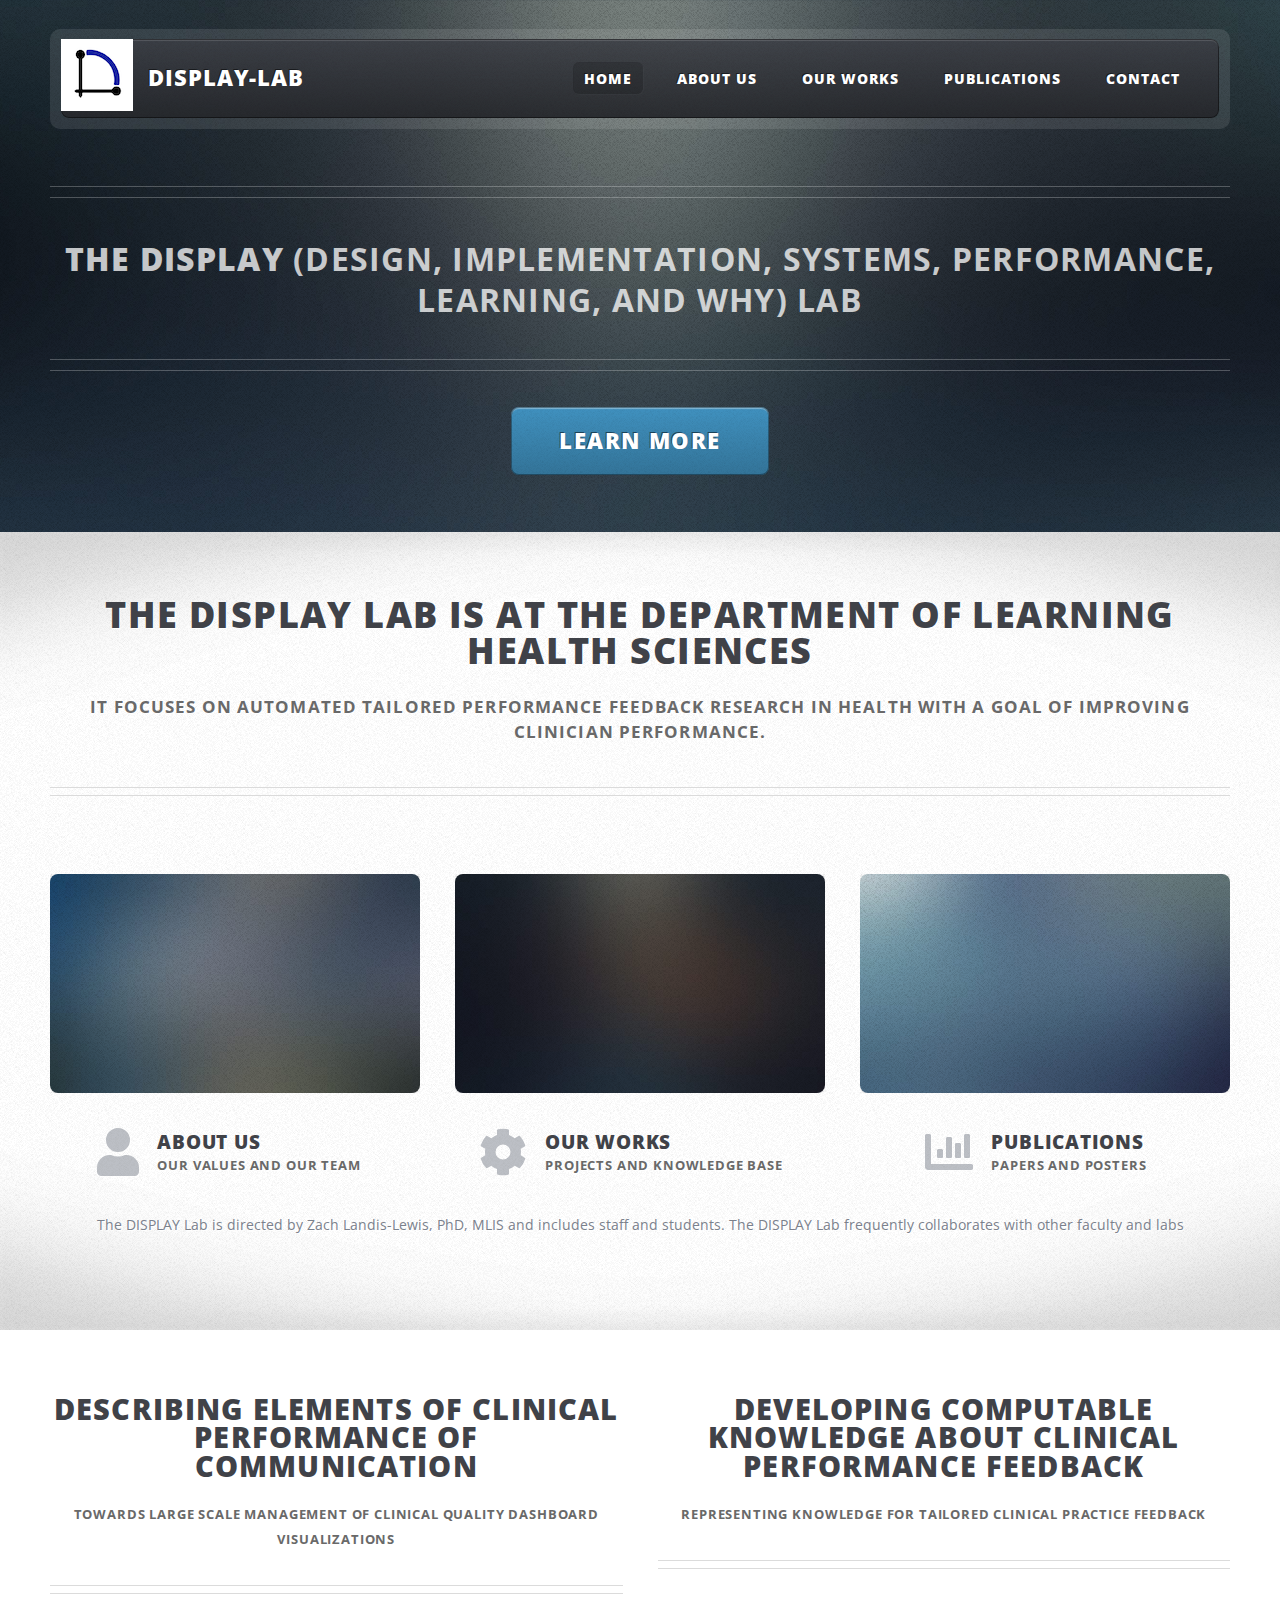
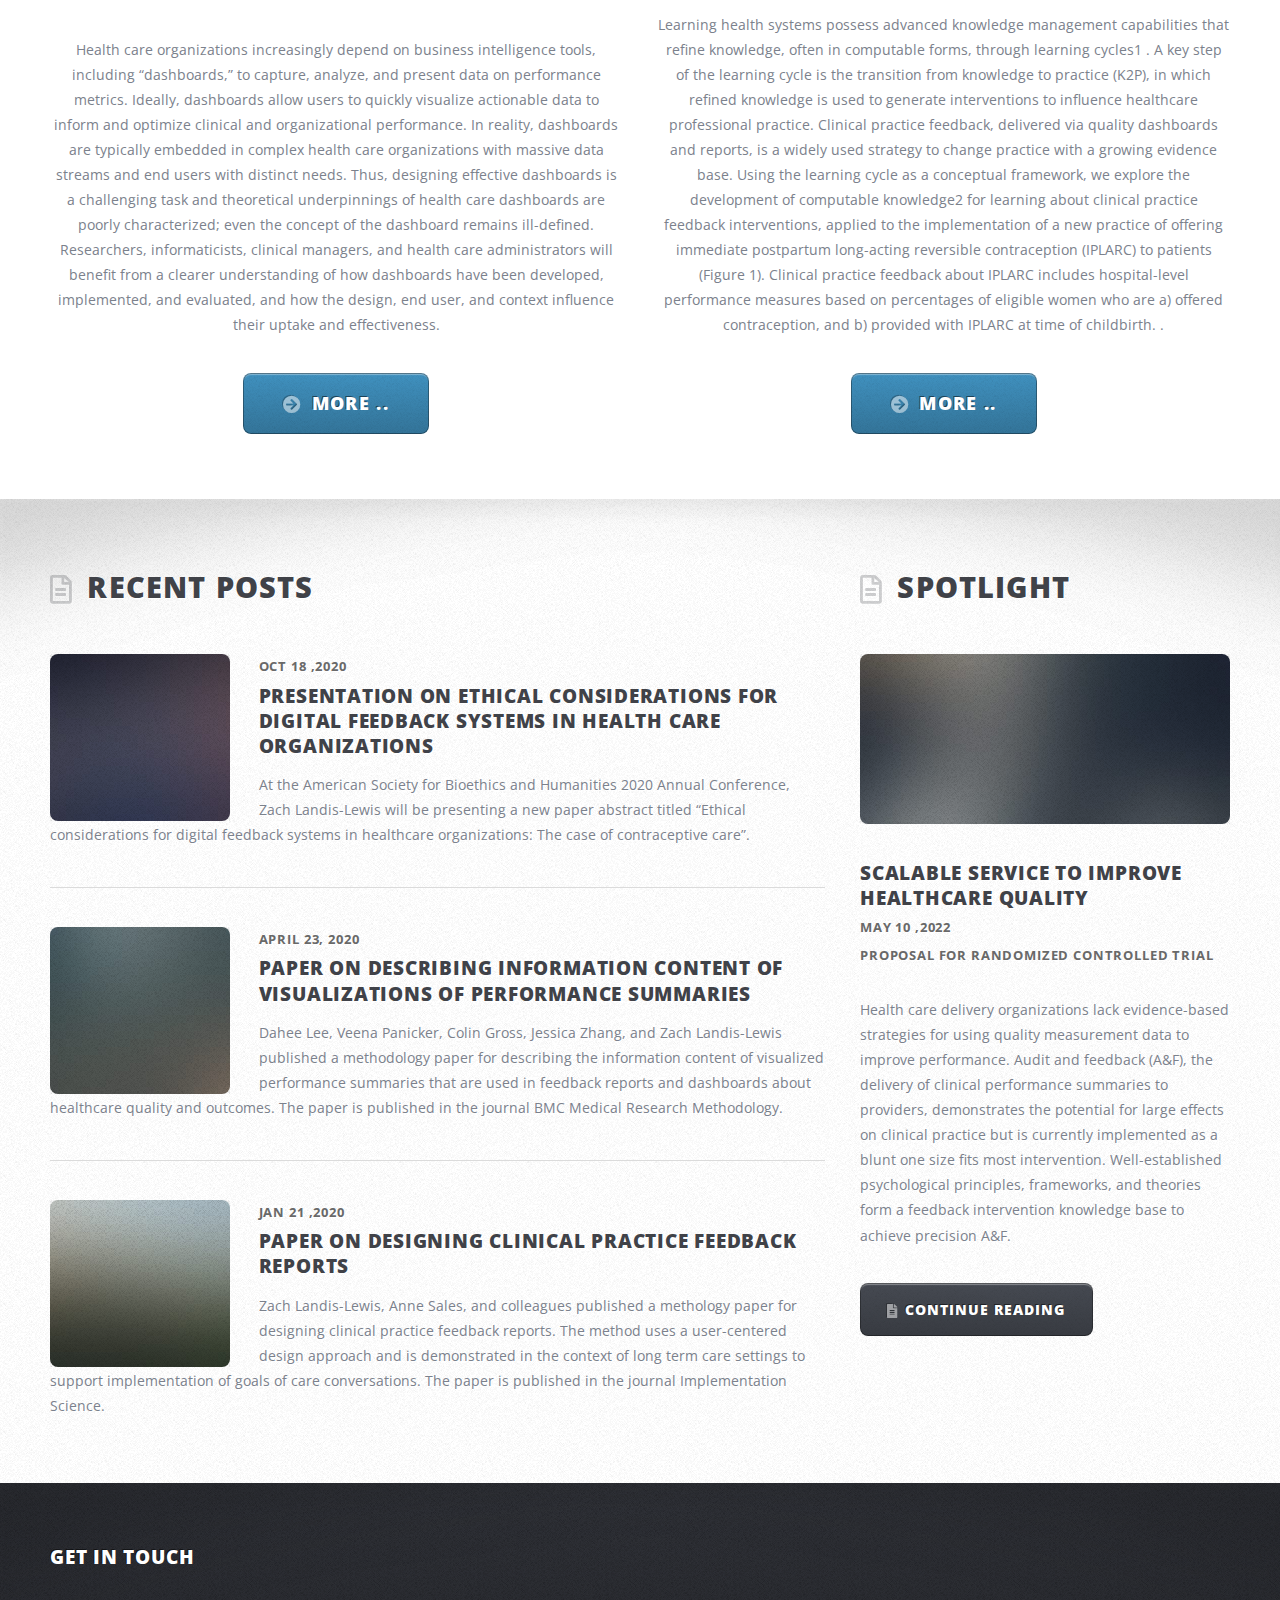
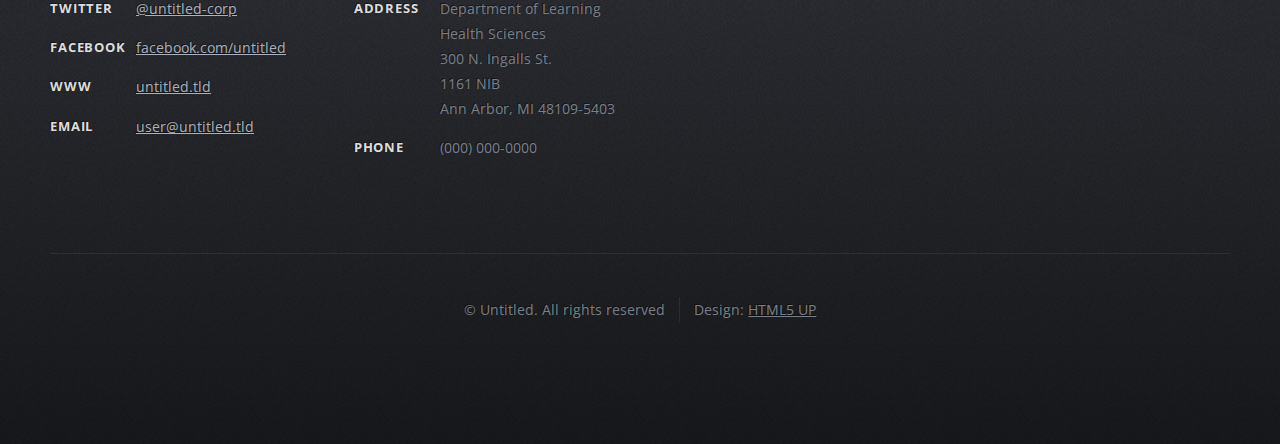
==== index.html @ 9fd7349a "Add files via upload" ====
<!DOCTYPE HTML>
<!--
	ZeroFour by HTML5 UP
	html5up.net | @ajlkn
	Free for personal and commercial use under the CCA 3.0 license (html5up.net/license)
-->
<html>
	<head>
		<title>Display Lab</title>
		<meta charset="utf-8" />
		<meta name="viewport" content="width=device-width, initial-scale=1, user-scalable=no" />
		<link rel="stylesheet" href="assets/css/main.css" />
	</head>
	<body class="homepage is-preload">
		<div id="page-wrapper">

			<!-- Header -->
				<div id="header-wrapper">
					<div class="container">

						<!-- Header -->
							<header id="header">
								<div class="inner">
									<img src="images/display_lab_logo.png" alt="" margin-left: auto;
											margin-right:auto; margin-bottom:auto;padding:50;/>
									<!-- Logo -->
										<h1><a href="index.html" id="logo" style="padding-left: 50px;">Display-Lab</a></h1>

									<!-- Nav -->
										<nav id="nav">
											<ul>
												<li class="current_page_item"><a href="index.html">Home</a></li>
												<li>
													<a href="#">About US</a>
													<ul>
														<li><a href="our_values.html">Our Values</a></li>
														<li><a href="our_team.html">Our Team</a></li>
														
													</ul>
												
												</li>
												<li>
													<a href="#">Our Works</a>
													<ul>
														<li><a href="projects.html">Projects </a></li>
														<li><a href="knowledgebase.html">Knowledge Base</a></li>
														
													</ul>
												</li>
												<li>
													<a href="#">Publications</a>
													<ul>
														<li><a href="papers.html">Papers </a></li>
														<li><a href="posters.html">Posters</a></li>
														
													</ul>
												</li>
												<li><a href="contact.html">Contact</a></li>
											</ul>
										</nav>

								</div>
							</header>

						<!-- Banner -->
							<div id="banner">
								<h2><strong>The DISPLAY</strong> (Design, Implementation, Systems, Performance, Learning, And whY) Lab 
								<br />
								 <a href="""></a></h2>
								<p></p>
								<a href="our_team.html" class="button large icon solid">Learn More</a>
							</div>

					</div>
				</div>

			<!-- Main Wrapper -->
				<div id="main-wrapper">
					<div class="wrapper style1">
						<div class="inner">

							<!-- Feature 1 -->
								<section class="container box feature1">
									<div class="row">
										<div class="col-12">
											<header class="first major">
												<h2> The DISPLAY Lab is at the department of learning health sciences</h2>
												<p>It focuses on automated tailored performance feedback research in health with a goal of improving clinician performance. <strong></strong> </p>
											</header>
										</div>
										<div class="col-4 col-12-medium">
											<section>
												<a href="our_team.html" class="image featured"><img src="images/pic01.jpg" alt="" /></a>
												<header class="second icon solid fa-user">
													<h3>About Us</h3>
													<p>our values and our team</p>
												</header>
											</section>
										</div>
										<div class="col-4 col-12-medium">
											<section>
												<a href="projects.html" class="image featured"><img src="images/pic02.jpg" alt="" /></a>
												<header class="second icon solid fa-cog">
													<h3>Our works</h3>
													<p>projects and knowledge base</p>
												</header>
											</section>
										</div>
										<div class="col-4 col-12-medium">
											<section>
												<a href="papers.html" class="image featured"><img src="images/pic03.jpg" alt="" /></a>
												<header class="second icon solid fa-chart-bar">
													<h3>Publications</h3>
													<p>papers and posters</p>
												</header>
											</section>
										</div>
										<div class="col-12">
											<p>The DISPLAY Lab is directed by Zach Landis-Lewis, PhD, MLIS and includes staff and students. The DISPLAY Lab frequently collaborates with other faculty and labs

											</p>
										</div>
									</div>
								</section>

						</div>
					</div>
					<div class="wrapper style2">
						<div class="inner">

							<!-- Feature 2 -->
								<section class="container box feature2">
									<div class="row">
										<div class="col-6 col-12-medium">
											<section>
												<header class="major">
													<h2>Describing Elements of Clinical Performance of Communication</h2>
													<p>Towards Large scale management of clinical quality dashboard visualizations</p>
												</header>
												<p>Health care organizations increasingly depend on business intelligence tools, including “dashboards,” to capture, analyze, and present data on performance metrics. Ideally, dashboards allow users to quickly visualize actionable data to inform and optimize clinical and organizational performance. In reality, dashboards are typically embedded in complex health care organizations with massive data streams and end users with distinct needs. Thus, designing effective dashboards is a challenging task and theoretical underpinnings of health care dashboards are poorly characterized; even the concept of the dashboard remains ill-defined. Researchers, informaticists, clinical managers, and health care administrators will benefit from a clearer understanding of how dashboards have been developed, implemented, and evaluated, and how the design, end user, and context influence their uptake and effectiveness.</p>
												<footer>
													<a href="#" class="button medium icon solid fa-arrow-circle-right">MORE ..</a>
												</footer>
											</section>
										</div>
										<div class="col-6 col-12-medium">
											<section>
												<header class="major">
													<h2>Developing Computable Knowledge about Clinical Performance feedback</h2>
													<p>Representing Knowledge for tailored clinical practice feedback</p>
												</header>
												<p>Learning health systems possess advanced knowledge
													management capabilities that refine knowledge, often in
													computable forms, through learning cycles1
													. A key step of the
													learning cycle is the transition from knowledge to practice (K2P),
													in which refined knowledge is used to generate interventions to
													influence healthcare professional practice. Clinical practice
													feedback, delivered via quality dashboards and reports, is a
													widely used strategy to change practice with a growing evidence
													base. Using the learning cycle as a conceptual framework, we
													explore the development of computable knowledge2
													 for learning
													about clinical practice feedback interventions, applied to the
													implementation of a new practice of offering immediate
													postpartum long-acting reversible contraception (IPLARC) to
													patients (Figure 1). Clinical practice feedback about IPLARC
													includes hospital-level performance measures based on
													percentages of eligible women who are a) offered contraception,
													and b) provided with IPLARC at time of childbirth. .</p>
												<footer>
													<a href="#" class="button medium  icon solid fa-arrow-circle-right"">MORE ..</a>
												</footer>
											</section>
										</div>
									</div>
								</section>

							</div>
					</div>
					<div class="wrapper style3">
						<div class="inner">
							<div class="container">
								<div class="row">
									<div class="col-8 col-12-medium">

										<!-- Article list -->
											<section class="box article-list">
												<h2 class="icon fa-file-alt">Recent Posts</h2>

												<!-- Excerpt -->
													<article class="box excerpt">
														<a href="#" class="image left"><img src="images/pic04.jpg" alt="" /></a>
														<div>
															<header>
																<span class="date">OCT 18 ,2020</span>
																<h3><a href="#">Presentation on ethical considerations for digital feedback systems in health care organizations</a></h3>
															</header>
															<p>At the American Society for Bioethics and Humanities 2020 Annual Conference, Zach Landis-Lewis will be presenting a new paper abstract titled “Ethical considerations for digital feedback systems in healthcare organizations: The case of contraceptive care”.</p>
														</div>
													</article>

												<!-- Excerpt -->
													<article class="box excerpt">
														<a href="#" class="image left"><img src="images/pic05.jpg" alt="" /></a>
														<div>
															<header>
																<span class="date">April 23, 2020</span>
																<h3><a href="#">Paper on describing information content of visualizations of performance summaries</a></h3>
															</header>
															<p>Dahee Lee, Veena Panicker, Colin Gross, Jessica Zhang, and Zach Landis-Lewis published a methodology paper for describing the information content of visualized performance summaries that are used in feedback reports and dashboards about healthcare quality and outcomes.

																The paper is published in the journal BMC Medical Research Methodology.</p>
														</div>
													</article>

												<!-- Excerpt -->
													<article class="box excerpt">
														<a href="#" class="image left"><img src="images/pic06.jpg" alt="" /></a>
														<div>
															<header>
																<span class="date">Jan 21 ,2020</span>
																<h3><a href="#">Paper on designing clinical practice feedback reports</a></h3>
															</header>
															<p>Zach Landis-Lewis, Anne Sales, and colleagues published a methology paper for designing clinical practice feedback reports. The method uses a user-centered design approach and is demonstrated in the context of long term care settings to support implementation of goals of care conversations.

																The paper is published in the journal Implementation Science.</p>
														</div>
													</article>

											</section>
									</div>
									<div class="col-4 col-12-medium">

										<!-- Spotlight -->
											<section class="box spotlight">
												<h2 class="icon fa-file-alt">Spotlight</h2>
												<article>
													<a href="#" class="image featured"><img src="images/pic07.jpg" alt=""></a>
													<header>
														<h3><a href="#">Scalable Service to improve healthcare quality</a></h3>
														<span class="date">May 10 ,2022</span>
														<p>Proposal for Randomized Controlled Trial</p>
													</header>
													<p>Health care delivery organizations lack evidence-based strategies for using quality measurement data to improve performance. Audit and feedback (A&F), the delivery of clinical performance summaries to providers, demonstrates the potential for large effects on clinical practice but is currently implemented as a blunt one size fits most intervention.    Well-established psychological principles, frameworks, and theories form a feedback intervention knowledge base to achieve precision A&F. </p>
													<footer>
														<a href="#" class="button alt icon solid fa-file-alt">Continue Reading</a>
													</footer>
												</article>
											</section>

									</div>
								</div>
							</div>
						</div>
					</div>
				</div>

			<!-- Footer Wrapper -->
				<div id="footer-wrapper">
					<footer id="footer" class="container">
						<div class="row">
							
							
							<div class="col-6 col-12-medium imp-medium">

								<!-- About -->
								

								<!-- Contact -->
									<section>
										<h2>Get in touch</h2>
										<div>
											<div class="row">
												<div class="col-6 col-12-small">
													<dl class="contact">
														<dt>Twitter</dt>
														<dd><a href="#">@untitled-corp</a></dd>
														<dt>Facebook</dt>
														<dd><a href="#">facebook.com/untitled</a></dd>
														<dt>WWW</dt>
														<dd><a href="#">untitled.tld</a></dd>
														<dt>Email</dt>
														<dd><a href="#">user@untitled.tld</a></dd>
													</dl>
												</div>
												<div class="col-6 col-12-small">
													<dl class="contact">
														<dt>Address</dt>
														<dd>
															Department of Learning Health Sciences </br>
															300 N. Ingalls St. </br>
															1161 NIB </br>
															Ann Arbor, MI 48109-5403 </br>

														</dd>
														<dt>Phone</dt>
														<dd>(000) 000-0000</dd>
													</dl>
												</div>
											</div>
										</div>
									</section>

							</div>
							<div class="col-12">
								<div id="copyright">
									<ul class="menu">
										<li>&copy; Untitled. All rights reserved</li><li>Design: <a href="http://html5up.net">HTML5 UP</a></li>
									</ul>
								</div>
							</div>
						</div>
					</footer>
				</div>

		</div>

		<!-- Scripts -->
			<script src="assets/js/jquery.min.js"></script>
			<script src="assets/js/jquery.dropotron.min.js"></script>
			<script src="assets/js/browser.min.js"></script>
			<script src="assets/js/breakpoints.min.js"></script>
			<script src="assets/js/util.js"></script>
			<script src="assets/js/main.js"></script>

	</body>
</html>
---- assets/css/main.css ----
@import url("https://fonts.googleapis.com/css?family=Open+Sans:400,400italic,700,800");
@import url("fontawesome-all.min.css");

/*
	ZeroFour by HTML5 UP
	html5up.net | @ajlkn
	Free for personal and commercial use under the CCA 3.0 license (html5up.net/license)
*/

html, body, div, span, applet, object,
iframe, h1, h2, h3, h4, h5, h6, p, blockquote,
pre, a, abbr, acronym, address, big, cite,
code, del, dfn, em, img, ins, kbd, q, s, samp,
small, strike, strong, sub, sup, tt, var, b,
u, i, center, dl, dt, dd, ol, ul, li, fieldset,
form, label, legend, table, caption, tbody,
tfoot, thead, tr, th, td, article, aside,
canvas, details, embed, figure, figcaption,
footer, header, hgroup, menu, nav, output, ruby,
section, summary, time, mark, audio, video {
	margin: 0;
	padding: 0;
	border: 0;
	font-size: 100%;
	font: inherit;
	vertical-align: baseline;}

article, aside, details, figcaption, figure,
footer, header, hgroup, menu, nav, section {
	display: block;}

body {
	line-height: 1;
}

ol, ul {
	list-style: none;
}

blockquote, q {
	quotes: none;
}

	blockquote:before, blockquote:after, q:before, q:after {
		content: '';
		content: none;
	}

table {
	border-collapse: collapse;
	border-spacing: 0;
}

body {
	-webkit-text-size-adjust: none;
}

mark {
	background-color: transparent;
	color: inherit;
}

input::-moz-focus-inner {
	border: 0;
	padding: 0;
}

input, select, textarea {
	-moz-appearance: none;
	-webkit-appearance: none;
	-ms-appearance: none;
	appearance: none;
}

/* Basic */

	html {
		box-sizing: border-box;
	}

	*, *:before, *:after {
		box-sizing: inherit;
	}

	@-ms-viewport {
		width: device-width;
	}

	body {
		background: #303238 url("images/bg01.png");
	}

		body.is-preload * {
			-moz-transition: none !important;
			-webkit-transition: none !important;
			-ms-transition: none !important;
			transition: none !important;
			-moz-animation: none !important;
			-webkit-animation: none !important;
			-ms-animation: none !important;
			animation: none !important;
		}

	body, input, select, textarea {
		font-family: 'Open Sans', sans-serif;
		color: #7b818c;
		font-weight: 400;
		font-size: 11pt;
		line-height: 1.85em;
	}

	a {
		color: inherit;
		text-decoration: underline;
	}

		a:hover {
			text-decoration: none;
		}

	h1, h2, h3, h4, h5, h6 {
		text-transform: uppercase;
		font-weight: 800;
		letter-spacing: 0.04em;
		color: #404248;
		margin: 0 0 1em 0;
	}

	h1 a, h2 a, h3 a, h4 a, h5 a, h6 a {
		color: inherit;
		text-decoration: none;
		outline: 0;
	}

	h2 {
		font-size: 2em;
		margin: 0 0 1.5em 0;
		line-height: 1em;
	}

		h2.icon {
			line-height: 48px;
		}

			h2.icon:before {
				position: relative;
				top: 0.05em;
				margin-right: 0.5em;
				opacity: 0.25;
			}

	h3 {
		font-size: 1.35em;
		margin-top: 2em;
	}

	b, strong {
		color: #404248;
		font-weight: 700;
	}

	i, em {
		font-style: italic;
	}

	br.clear {
		clear: both;
	}

	sub {
		position: relative;
		top: 0.5em;
		font-size: 0.8em;
	}

	sup {
		position: relative;
		top: -0.5em;
		font-size: 0.8em;
	}

	hr {
		border: 0;
		border-top: solid 1px #ddd;
	}

	blockquote {
		border-left: solid 0.5em #ddd;
		padding: 1em 0 1em 2em;
		font-style: italic;
	}

	p, ul, ol, dl, table {
		margin-bottom: 2em;
	}

	.date {
		display: block;
		text-transform: uppercase;
		font-weight: 700;
		letter-spacing: 0.065em;
		font-size: 0.9em;
		color: #696969;
		margin: 0 0 0.25em 0;
	}

/* Container */

	.container {
		margin: 0 auto;
		max-width: calc(100% - 100px);
		width: 1200px;
	}

		@media screen and (max-width: 1280px) {

			.container {
				width: 100%;
			}

		}

		@media screen and (max-width: 980px) {

			.container {
				width: 100%;
			}

		}

		@media screen and (max-width: 736px) {

			.container {
				width: 100%;
				max-width: 100%;
			}

		}

/* Row */

	.row {
		display: flex;
		flex-wrap: wrap;
		box-sizing: border-box;
		align-items: stretch;
	}

		.row > * {
			box-sizing: border-box;
		}

		.row.gtr-uniform > * > :last-child {
			margin-bottom: 0;
		}

		.row.aln-left {
			justify-content: flex-start;
		}

		.row.aln-center {
			justify-content: center;
		}

		.row.aln-right {
			justify-content: flex-end;
		}

		.row.aln-top {
			align-items: flex-start;
		}

		.row.aln-middle {
			align-items: center;
		}

		.row.aln-bottom {
			align-items: flex-end;
		}

		.row > .imp {
			order: -1;
		}

		.row > .col-1 {
			width: 8.33333%;
		}

		.row > .off-1 {
			margin-left: 8.33333%;
		}

		.row > .col-2 {
			width: 16.66667%;
		}

		.row > .off-2 {
			margin-left: 16.66667%;
		}

		.row > .col-3 {
			width: 25%;
		}

		.row > .off-3 {
			margin-left: 25%;
		}

		.row > .col-4 {
			width: 33.33333%;
		}

		.row > .off-4 {
			margin-left: 33.33333%;
		}

		.row > .col-5 {
			width: 41.66667%;
		}

		.row > .off-5 {
			margin-left: 41.66667%;
		}

		.row > .col-6 {
			width: 50%;
		}

		.row > .off-6 {
			margin-left: 50%;
		}

		.row > .col-7 {
			width: 58.33333%;
		}

		.row > .off-7 {
			margin-left: 58.33333%;
		}

		.row > .col-8 {
			width: 66.66667%;
		}

		.row > .off-8 {
			margin-left: 66.66667%;
		}

		.row > .col-9 {
			width: 75%;
		}

		.row > .off-9 {
			margin-left: 75%;
		}

		.row > .col-10 {
			width: 83.33333%;
		}

		.row > .off-10 {
			margin-left: 83.33333%;
		}

		.row > .col-11 {
			width: 91.66667%;
		}

		.row > .off-11 {
			margin-left: 91.66667%;
		}

		.row > .col-12 {
			width: 100%;
		}

		.row > .off-12 {
			margin-left: 100%;
		}

		.row.gtr-0 {
			margin-top: 0px;
			margin-left: 0px;
		}

			.row.gtr-0 > * {
				padding: 0px 0 0 0px;
			}

			.row.gtr-0.gtr-uniform {
				margin-top: 0px;
			}

				.row.gtr-0.gtr-uniform > * {
					padding-top: 0px;
				}

		.row.gtr-25 {
			margin-top: -12.5px;
			margin-left: -12.5px;
		}

			.row.gtr-25 > * {
				padding: 12.5px 0 0 12.5px;
			}

			.row.gtr-25.gtr-uniform {
				margin-top: -12.5px;
			}

				.row.gtr-25.gtr-uniform > * {
					padding-top: 12.5px;
				}

		.row.gtr-50 {
			margin-top: -25px;
			margin-left: -25px;
		}

			.row.gtr-50 > * {
				padding: 25px 0 0 25px;
			}

			.row.gtr-50.gtr-uniform {
				margin-top: -25px;
			}

				.row.gtr-50.gtr-uniform > * {
					padding-top: 25px;
				}

		.row {
			margin-top: -50px;
			margin-left: -50px;
		}

			.row > * {
				padding: 50px 0 0 50px;
			}

			.row.gtr-uniform {
				margin-top: -50px;
			}

				.row.gtr-uniform > * {
					padding-top: 50px;
				}

		.row.gtr-150 {
			margin-top: -75px;
			margin-left: -75px;
		}

			.row.gtr-150 > * {
				padding: 75px 0 0 75px;
			}

			.row.gtr-150.gtr-uniform {
				margin-top: -75px;
			}

				.row.gtr-150.gtr-uniform > * {
					padding-top: 75px;
				}

		.row.gtr-200 {
			margin-top: -100px;
			margin-left: -100px;
		}

			.row.gtr-200 > * {
				padding: 100px 0 0 100px;
			}

			.row.gtr-200.gtr-uniform {
				margin-top: -100px;
			}

				.row.gtr-200.gtr-uniform > * {
					padding-top: 100px;
				}

		@media screen and (max-width: 1280px) {

			.row {
				display: flex;
				flex-wrap: wrap;
				box-sizing: border-box;
				align-items: stretch;
			}

				.row > * {
					box-sizing: border-box;
				}

				.row.gtr-uniform > * > :last-child {
					margin-bottom: 0;
				}

				.row.aln-left {
					justify-content: flex-start;
				}

				.row.aln-center {
					justify-content: center;
				}

				.row.aln-right {
					justify-content: flex-end;
				}

				.row.aln-top {
					align-items: flex-start;
				}

				.row.aln-middle {
					align-items: center;
				}

				.row.aln-bottom {
					align-items: flex-end;
				}

				.row > .imp-large {
					order: -1;
				}

				.row > .col-1-large {
					width: 8.33333%;
				}

				.row > .off-1-large {
					margin-left: 8.33333%;
				}

				.row > .col-2-large {
					width: 16.66667%;
				}

				.row > .off-2-large {
					margin-left: 16.66667%;
				}

				.row > .col-3-large {
					width: 25%;
				}

				.row > .off-3-large {
					margin-left: 25%;
				}

				.row > .col-4-large {
					width: 33.33333%;
				}

				.row > .off-4-large {
					margin-left: 33.33333%;
				}

				.row > .col-5-large {
					width: 41.66667%;
				}

				.row > .off-5-large {
					margin-left: 41.66667%;
				}

				.row > .col-6-large {
					width: 50%;
				}

				.row > .off-6-large {
					margin-left: 50%;
				}

				.row > .col-7-large {
					width: 58.33333%;
				}

				.row > .off-7-large {
					margin-left: 58.33333%;
				}

				.row > .col-8-large {
					width: 66.66667%;
				}

				.row > .off-8-large {
					margin-left: 66.66667%;
				}

				.row > .col-9-large {
					width: 75%;
				}

				.row > .off-9-large {
					margin-left: 75%;
				}

				.row > .col-10-large {
					width: 83.33333%;
				}

				.row > .off-10-large {
					margin-left: 83.33333%;
				}

				.row > .col-11-large {
					width: 91.66667%;
				}

				.row > .off-11-large {
					margin-left: 91.66667%;
				}

				.row > .col-12-large {
					width: 100%;
				}

				.row > .off-12-large {
					margin-left: 100%;
				}

				.row.gtr-0 {
					margin-top: 0px;
					margin-left: 0px;
				}

					.row.gtr-0 > * {
						padding: 0px 0 0 0px;
					}

					.row.gtr-0.gtr-uniform {
						margin-top: 0px;
					}

						.row.gtr-0.gtr-uniform > * {
							padding-top: 0px;
						}

				.row.gtr-25 {
					margin-top: -8.75px;
					margin-left: -8.75px;
				}

					.row.gtr-25 > * {
						padding: 8.75px 0 0 8.75px;
					}

					.row.gtr-25.gtr-uniform {
						margin-top: -8.75px;
					}

						.row.gtr-25.gtr-uniform > * {
							padding-top: 8.75px;
						}

				.row.gtr-50 {
					margin-top: -17.5px;
					margin-left: -17.5px;
				}

					.row.gtr-50 > * {
						padding: 17.5px 0 0 17.5px;
					}

					.row.gtr-50.gtr-uniform {
						margin-top: -17.5px;
					}

						.row.gtr-50.gtr-uniform > * {
							padding-top: 17.5px;
						}

				.row {
					margin-top: -35px;
					margin-left: -35px;
				}

					.row > * {
						padding: 35px 0 0 35px;
					}

					.row.gtr-uniform {
						margin-top: -35px;
					}

						.row.gtr-uniform > * {
							padding-top: 35px;
						}

				.row.gtr-150 {
					margin-top: -52.5px;
					margin-left: -52.5px;
				}

					.row.gtr-150 > * {
						padding: 52.5px 0 0 52.5px;
					}

					.row.gtr-150.gtr-uniform {
						margin-top: -52.5px;
					}

						.row.gtr-150.gtr-uniform > * {
							padding-top: 52.5px;
						}

				.row.gtr-200 {
					margin-top: -70px;
					margin-left: -70px;
				}

					.row.gtr-200 > * {
						padding: 70px 0 0 70px;
					}

					.row.gtr-200.gtr-uniform {
						margin-top: -70px;
					}

						.row.gtr-200.gtr-uniform > * {
							padding-top: 70px;
						}

		}

		@media screen and (max-width: 980px) {

			.row {
				display: flex;
				flex-wrap: wrap;
				box-sizing: border-box;
				align-items: stretch;
			}

				.row > * {
					box-sizing: border-box;
				}

				.row.gtr-uniform > * > :last-child {
					margin-bottom: 0;
				}

				.row.aln-left {
					justify-content: flex-start;
				}

				.row.aln-center {
					justify-content: center;
				}

				.row.aln-right {
					justify-content: flex-end;
				}

				.row.aln-top {
					align-items: flex-start;
				}

				.row.aln-middle {
					align-items: center;
				}

				.row.aln-bottom {
					align-items: flex-end;
				}

				.row > .imp-medium {
					order: -1;
				}

				.row > .col-1-medium {
					width: 8.33333%;
				}

				.row > .off-1-medium {
					margin-left: 8.33333%;
				}

				.row > .col-2-medium {
					width: 16.66667%;
				}

				.row > .off-2-medium {
					margin-left: 16.66667%;
				}

				.row > .col-3-medium {
					width: 25%;
				}

				.row > .off-3-medium {
					margin-left: 25%;
				}

				.row > .col-4-medium {
					width: 33.33333%;
				}

				.row > .off-4-medium {
					margin-left: 33.33333%;
				}

				.row > .col-5-medium {
					width: 41.66667%;
				}

				.row > .off-5-medium {
					margin-left: 41.66667%;
				}

				.row > .col-6-medium {
					width: 50%;
				}

				.row > .off-6-medium {
					margin-left: 50%;
				}

				.row > .col-7-medium {
					width: 58.33333%;
				}

				.row > .off-7-medium {
					margin-left: 58.33333%;
				}

				.row > .col-8-medium {
					width: 66.66667%;
				}

				.row > .off-8-medium {
					margin-left: 66.66667%;
				}

				.row > .col-9-medium {
					width: 75%;
				}

				.row > .off-9-medium {
					margin-left: 75%;
				}

				.row > .col-10-medium {
					width: 83.33333%;
				}

				.row > .off-10-medium {
					margin-left: 83.33333%;
				}

				.row > .col-11-medium {
					width: 91.66667%;
				}

				.row > .off-11-medium {
					margin-left: 91.66667%;
				}

				.row > .col-12-medium {
					width: 100%;
				}

				.row > .off-12-medium {
					margin-left: 100%;
				}

				.row.gtr-0 {
					margin-top: 0px;
					margin-left: 0px;
				}

					.row.gtr-0 > * {
						padding: 0px 0 0 0px;
					}

					.row.gtr-0.gtr-uniform {
						margin-top: 0px;
					}

						.row.gtr-0.gtr-uniform > * {
							padding-top: 0px;
						}

				.row.gtr-25 {
					margin-top: -12.5px;
					margin-left: -12.5px;
				}

					.row.gtr-25 > * {
						padding: 12.5px 0 0 12.5px;
					}

					.row.gtr-25.gtr-uniform {
						margin-top: -12.5px;
					}

						.row.gtr-25.gtr-uniform > * {
							padding-top: 12.5px;
						}

				.row.gtr-50 {
					margin-top: -25px;
					margin-left: -25px;
				}

					.row.gtr-50 > * {
						padding: 25px 0 0 25px;
					}

					.row.gtr-50.gtr-uniform {
						margin-top: -25px;
					}

						.row.gtr-50.gtr-uniform > * {
							padding-top: 25px;
						}

				.row {
					margin-top: -50px;
					margin-left: -50px;
				}

					.row > * {
						padding: 50px 0 0 50px;
					}

					.row.gtr-uniform {
						margin-top: -50px;
					}

						.row.gtr-uniform > * {
							padding-top: 50px;
						}

				.row.gtr-150 {
					margin-top: -75px;
					margin-left: -75px;
				}

					.row.gtr-150 > * {
						padding: 75px 0 0 75px;
					}

					.row.gtr-150.gtr-uniform {
						margin-top: -75px;
					}

						.row.gtr-150.gtr-uniform > * {
							padding-top: 75px;
						}

				.row.gtr-200 {
					margin-top: -100px;
					margin-left: -100px;
				}

					.row.gtr-200 > * {
						padding: 100px 0 0 100px;
					}

					.row.gtr-200.gtr-uniform {
						margin-top: -100px;
					}

						.row.gtr-200.gtr-uniform > * {
							padding-top: 100px;
						}

		}

		@media screen and (max-width: 736px) {

			.row {
				display: flex;
				flex-wrap: wrap;
				box-sizing: border-box;
				align-items: stretch;
			}

				.row > * {
					box-sizing: border-box;
				}

				.row.gtr-uniform > * > :last-child {
					margin-bottom: 0;
				}

				.row.aln-left {
					justify-content: flex-start;
				}

				.row.aln-center {
					justify-content: center;
				}

				.row.aln-right {
					justify-content: flex-end;
				}

				.row.aln-top {
					align-items: flex-start;
				}

				.row.aln-middle {
					align-items: center;
				}

				.row.aln-bottom {
					align-items: flex-end;
				}

				.row > .imp-small {
					order: -1;
				}

				.row > .col-1-small {
					width: 8.33333%;
				}

				.row > .off-1-small {
					margin-left: 8.33333%;
				}

				.row > .col-2-small {
					width: 16.66667%;
				}

				.row > .off-2-small {
					margin-left: 16.66667%;
				}

				.row > .col-3-small {
					width: 25%;
				}

				.row > .off-3-small {
					margin-left: 25%;
				}

				.row > .col-4-small {
					width: 33.33333%;
				}

				.row > .off-4-small {
					margin-left: 33.33333%;
				}

				.row > .col-5-small {
					width: 41.66667%;
				}

				.row > .off-5-small {
					margin-left: 41.66667%;
				}

				.row > .col-6-small {
					width: 50%;
				}

				.row > .off-6-small {
					margin-left: 50%;
				}

				.row > .col-7-small {
					width: 58.33333%;
				}

				.row > .off-7-small {
					margin-left: 58.33333%;
				}

				.row > .col-8-small {
					width: 66.66667%;
				}

				.row > .off-8-small {
					margin-left: 66.66667%;
				}

				.row > .col-9-small {
					width: 75%;
				}

				.row > .off-9-small {
					margin-left: 75%;
				}

				.row > .col-10-small {
					width: 83.33333%;
				}

				.row > .off-10-small {
					margin-left: 83.33333%;
				}

				.row > .col-11-small {
					width: 91.66667%;
				}

				.row > .off-11-small {
					margin-left: 91.66667%;
				}

				.row > .col-12-small {
					width: 100%;
				}

				.row > .off-12-small {
					margin-left: 100%;
				}

				.row.gtr-0 {
					margin-top: 0px;
					margin-left: 0px;
				}

					.row.gtr-0 > * {
						padding: 0px 0 0 0px;
					}

					.row.gtr-0.gtr-uniform {
						margin-top: 0px;
					}

						.row.gtr-0.gtr-uniform > * {
							padding-top: 0px;
						}

				.row.gtr-25 {
					margin-top: -2.5px;
					margin-left: -2.5px;
				}

					.row.gtr-25 > * {
						padding: 2.5px 0 0 2.5px;
					}

					.row.gtr-25.gtr-uniform {
						margin-top: -2.5px;
					}

						.row.gtr-25.gtr-uniform > * {
							padding-top: 2.5px;
						}

				.row.gtr-50 {
					margin-top: -5px;
					margin-left: -5px;
				}

					.row.gtr-50 > * {
						padding: 5px 0 0 5px;
					}

					.row.gtr-50.gtr-uniform {
						margin-top: -5px;
					}

						.row.gtr-50.gtr-uniform > * {
							padding-top: 5px;
						}

				.row {
					margin-top: -10px;
					margin-left: -10px;
				}

					.row > * {
						padding: 10px 0 0 10px;
					}

					.row.gtr-uniform {
						margin-top: -10px;
					}

						.row.gtr-uniform > * {
							padding-top: 10px;
						}

				.row.gtr-150 {
					margin-top: -15px;
					margin-left: -15px;
				}

					.row.gtr-150 > * {
						padding: 15px 0 0 15px;
					}

					.row.gtr-150.gtr-uniform {
						margin-top: -15px;
					}

						.row.gtr-150.gtr-uniform > * {
							padding-top: 15px;
						}

				.row.gtr-200 {
					margin-top: -20px;
					margin-left: -20px;
				}

					.row.gtr-200 > * {
						padding: 20px 0 0 20px;
					}

					.row.gtr-200.gtr-uniform {
						margin-top: -20px;
					}

						.row.gtr-200.gtr-uniform > * {
							padding-top: 20px;
						}

		}

/* Section/Article */

	section, article {
		margin-bottom: 5em;
	}

	section > :last-child,
	article > :last-child,
	section:last-child,
	article:last-child {
		margin-bottom: 0;
	}

	header {
		margin: 0 0 2em 0;
	}

		header h2, header h3 {
			margin: 0 0 0.25em 0;
		}

		header p {
			display: block;
			text-transform: uppercase;
			font-weight: 700;
			letter-spacing: 0.065em;
			font-size: 0.9em;
			color: #696969;
			margin: 0;
		}

			header p strong {
				color: #404248;
				font-weight: 800;
			}

	footer {
		margin: 2.5em 0 0 0;
	}

	header.major {
		border-bottom: solid 1px #dbdbdb;
		margin: 0 0 3em 0;
	}

		header.major:after {
			content: '';
			display: block;
			border-top: solid 1px #dbdbdb;
			height: 8px;
		}

		header.major h2, header.major h3 {
			margin: 0 0 1.2em 0;
		}

		header.major p {
			margin: 0 0 1.5em 0;
			position: relative;
			top: -1em;
		}

/* Forms */

	form label {
		display: block;
		text-transform: uppercase;
		font-weight: 800;
		letter-spacing: 0.04em;
		color: #404248;
		margin: 0 0 1em 0;
		font-size: 0.8em;
	}

	form input[type="text"],
	form input[type="email"],
	form input[type="password"],
	form select,
	form textarea {
		-webkit-appearance: none;
		display: block;
		width: 100%;
		border-radius: 8px;
		border: solid 1px #eee;
	}

	form input[type="text"]:focus,
	form input[type="email"]:focus,
	form input[type="password"]:focus,
	form select:focus,
	form textarea:focus {
		box-shadow: 0 0 2px 1px #4091bf;
	}

	form input[type="text"],
	form input[type="email"],
	form input[type="password"] {
		line-height: 3em;
		padding: 0 1em;
	}

	form select {
		line-height: 3em;
		padding: 0 1em;
	}

	form textarea {
		min-height: 9em;
		padding: 1em;
	}

	form ::-webkit-input-placeholder,
	form :-moz-placeholder,
	form ::-moz-placeholder,
	form :-ms-input-placeholder {
		color: #555 !important;
	}

	form ::-moz-focus-inner {
		border: 0;
	}

/* Tables */

	table {
		width: 100%;
	}

		table.default {
			width: 100%;
		}

			table.default tr {
				border-top: solid 1px #eee;
			}

				table.default tr:first-child {
					border-top: 0;
				}

			table.default td {
				padding: 0.5em 1em 0.5em 1em;
			}

			table.default th {
				text-align: left;
				padding: 0.5em 1em 0.5em 1em;
				text-transform: uppercase;
				font-weight: 800;
				letter-spacing: 0.04em;
				margin: 0 0 1em 0;
				font-size: 0.8em;
			}

			table.default thead {
				background: #404248;
				color: #fff;
			}

/* Image */

	.image {
		position: relative;
		display: inline-block;
	}

		.image img {
			display: block;
			width: 100%;
			border-radius: 8px;
		}

		.image:before {
			content: '';
			display: block;
			position: absolute;
			left: 0;
			top: 0;
			background: url("images/bg01.png");
			width: 100%;
			height: 100%;
			opacity: 0.75;
		}

		.image.fit {
			display: block;
			width: 100%;
		}

		.image.featured {
			display: block;
			width: 100%;
			margin: 0 0 2.5em 0;
		}

		.image.left {
			float: left;
			margin: 0 2em 2em 0;
		}

		.image.centered {
			display: block;
			margin: 0 0 2.5em 0;
		}

			.image.centered img {
				margin: 0 auto;
				width: auto;
			}

/* Button */

	input[type="button"],
	input[type="submit"],
	input[type="reset"],
	button,
	.button {
		background-image: -moz-linear-gradient(top, rgba(0, 0, 0, 0), rgba(0, 0, 0, 0.2)), url("images/bg02.png");
		background-image: -webkit-linear-gradient(top, rgba(0, 0, 0, 0), rgba(0, 0, 0, 0.2)), url("images/bg02.png");
		background-image: -ms-linear-gradient(top, rgba(0, 0, 0, 0), rgba(0, 0, 0, 0.2)), url("images/bg02.png");
		background-image: linear-gradient(top, rgba(0, 0, 0, 0), rgba(0, 0, 0, 0.2)), url("images/bg02.png");
		-moz-transition: background-color 0.2s ease-in-out;
		-webkit-transition: background-color 0.2s ease-in-out;
		-ms-transition: background-color 0.2s ease-in-out;
		transition: background-color 0.2s ease-in-out;
		-webkit-appearance: none;
		position: relative;
		display: inline-block;
		background-color: #4091bf;
		border-radius: 8px;
		box-shadow: inset 0px 0px 0px 1px rgba(0, 0, 0, 0.35), inset 0px 2px 1px 0px rgba(255, 255, 255, 0.35);
		text-shadow: -1px -1px 0 rgba(0, 0, 0, 0.5);
		color: #fff !important;
		text-decoration: none;
		text-transform: uppercase;
		font-weight: 800;
		font-size: 0.95em;
		letter-spacing: 0.075em;
		padding: 1em 2em;
		outline: 0;
		border: 0;
		white-space: nowrap;
		cursor: pointer;
	}

		input[type="button"].icon:before,
		input[type="submit"].icon:before,
		input[type="reset"].icon:before,
		button.icon:before,
		.button.icon:before {
			opacity: 0.5;
			margin-right: 0.5em;
			position: relative;
			top: 0.05em;
		}

		input[type="button"]:hover,
		input[type="submit"]:hover,
		input[type="reset"]:hover,
		button:hover,
		.button:hover {
			background-color: #50a1cf;
		}

		input[type="button"]:active,
		input[type="submit"]:active,
		input[type="reset"]:active,
		button:active,
		.button:active {
			background-color: #3081af;
		}

		input[type="button"].medium,
		input[type="submit"].medium,
		input[type="reset"].medium,
		button.medium,
		.button.medium {
			font-size: 1.25em;
			padding: 1em 2.25em;
		}

		input[type="button"].large,
		input[type="submit"].large,
		input[type="reset"].large,
		button.large,
		.button.large {
			font-size: 1.5em;
			padding: 1em 2.25em;
		}

		input[type="button"].alt,
		input[type="submit"].alt,
		input[type="reset"].alt,
		button.alt,
		.button.alt {
			background-color: #464a52;
		}

			input[type="button"].alt:hover,
			input[type="submit"].alt:hover,
			input[type="reset"].alt:hover,
			button.alt:hover,
			.button.alt:hover {
				background-color: #565a62;
			}

			input[type="button"].alt:active,
			input[type="submit"].alt:active,
			input[type="reset"].alt:active,
			button.alt:active,
			.button.alt:active {
				background-color: #363a42;
			}

/* List */

	dl.contact dt {
		display: block;
		text-transform: uppercase;
		font-weight: 700;
		letter-spacing: 0.065em;
		font-size: 0.9em;
		color: #696969;
		float: left;
		width: 6em;
	}

	dl.contact dd {
		margin: 0 0 1em 6em;
	}

	ul.default {
		list-style: disc;
		padding-left: 1em;
	}

		ul.default li {
			padding-left: 0.5em;
		}

	ul.actions li {
		display: inline-block;
		padding: 0 0 0 0.25em;
		margin: 0 0 0 0.25em;
	}

		ul.actions li:first-child {
			margin-left: 0;
			padding-left: 0;
		}

	ul.menu li {
		border-left: solid 1px #eee;
		display: inline-block;
		padding: 0 0 0 1em;
		margin: 0 0 0 1em;
	}

		ul.menu li:first-child {
			border-left: 0;
			margin-left: 0;
			padding-left: 0;
		}

	ul.divided li {
		border-top: solid 1px #eee;
		padding: 0.5em 0 0 0;
		margin: 0.5em 0 0 0;
	}

		ul.divided li:first-child {
			border-top: 0 !important;
			padding-top: 0 !important;
			margin-top: 0 !important;
		}

	ol.default {
		list-style: decimal;
		padding-left: 1.25em;
	}

		ol.default li {
			padding-left: 0.25em;
		}

/* Box */

	.box.excerpt {
		position: relative;
		overflow: hidden;
	}

		.box.excerpt header {
			margin: 0 0 1em 0;
		}

		.box.excerpt .image, .box.excerpt p {
			margin-bottom: 0;
		}

	.box.feature1 {
		text-align: center;
	}

		.box.feature1 header {
			margin-bottom: 3em;
		}

			.box.feature1 header.first h2 {
				font-size: 2.5em;
			}

			.box.feature1 header.first p {
				font-size: 1.2em;
			}

			.box.feature1 header.second {
				position: relative;
				display: inline-block;
				text-align: left;
				margin: 0 auto;
				white-space: nowrap;
				left: 24px;
			}

				.box.feature1 header.second p {
					line-height: 1em;
				}

				.box.feature1 header.second:before {
					font-size: 48px;
					position: absolute;
					right: 100%;
					margin-right: 18px;
					opacity: 0.5;
					bottom: -4px;
				}

	.box.feature2 {
		text-align: center;
	}

	.box.article-list article {
		border-bottom: solid 1px #dbdbdb;
		margin: 0 0 2.75em 0;
		padding: 0 0 2.75em 0;
	}

		.box.article-list article:last-child {
			border-bottom: 0;
			margin-bottom: 0;
			padding-bottom: 0;
		}

/* Icons */

	.icon {
		text-decoration: none;
		text-decoration: none;
	}

		.icon:before {
			-moz-osx-font-smoothing: grayscale;
			-webkit-font-smoothing: antialiased;
			display: inline-block;
			font-style: normal;
			font-variant: normal;
			text-rendering: auto;
			line-height: 1;
			text-transform: none !important;
			font-family: 'Font Awesome 5 Free';
			font-weight: 400;
		}

		.icon.solid:before {
			font-weight: 900;
		}

		.icon.brands:before {
			font-family: 'Font Awesome 5 Brands';
		}

		.icon > .label {
			display: none;
		}

/* Nav */

	#nav {
		position: absolute;
		right: 2em;
		top: 0;
		line-height: 5.5em;
	}

		#nav > ul > li {
			float: left;
			padding: 0 0.8em 0 0.8em;
		}

			#nav > ul > li > a, #nav > ul > li > span {
				color: #fff;
				text-decoration: none;
				text-transform: uppercase;
				font-weight: 800;
				font-size: 0.95em;
				letter-spacing: 0.075em;
				padding: 0.5em 0.8em 0.5em 0.8em;
				border-radius: 6px;
				outline: 0;
			}

			#nav > ul > li.active > a,
			#nav > ul > li.current_page_item > a,
			#nav > ul > li.active > span,
			#nav > ul > li.current_page_item > span {
				background: rgba(0, 0, 0, 0.15);
				box-shadow: inset 1px 1px 0px 0px rgba(0, 0, 0, 0.025), 1px 1px 0px 0px rgba(255, 255, 255, 0.025);
			}

			#nav > ul > li:last-child {
				padding-right: 0;
			}

			#nav > ul > li > ul {
				display: none;
			}

	.dropotron {
		background-image: -moz-linear-gradient(top, rgba(0, 0, 0, 0.35), rgba(0, 0, 0, 0)), url("images/bg02.png");
		background-image: -webkit-linear-gradient(top, rgba(0, 0, 0, 0.35), rgba(0, 0, 0, 0)), url("images/bg02.png");
		background-image: -ms-linear-gradient(top, rgba(0, 0, 0, 0.35), rgba(0, 0, 0, 0)), url("images/bg02.png");
		background-image: linear-gradient(top, rgba(0, 0, 0, 0.35), rgba(0, 0, 0, 0)), url("images/bg02.png");
		position: relative;
		background-color: #3B3E45;
		background-color: rgba(59, 62, 69, 0.9);
		border-radius: 8px;
		box-shadow: inset 0px 0px 0px 1px rgba(0, 0, 0, 0.5), inset 0px 0px 0px 2px rgba(255, 255, 255, 0.075), inset 0px 2px 1px 0px rgba(255, 255, 255, 0.2), 0px 2px 14px 0px rgba(0, 0, 0, 0.4);
		text-shadow: -1px -1px 0 rgba(0, 0, 0, 0.5);
		padding: 1.5em;
		line-height: 2.5em;
		min-width: 15em;
	}

		.dropotron.level-0 {
			border-top-left-radius: 0;
			border-top-right-radius: 0;
			margin-top: -2px;
			box-shadow: inset 0px 0px 0px 1px rgba(0, 0, 0, 0.5), inset 0px 0px 0px 2px rgba(255, 255, 255, 0.075), 0px 2px 14px 0px rgba(0, 0, 0, 0.4);
		}

		.dropotron a, .dropotron span {
			color: #aaa;
			text-decoration: none;
			text-transform: uppercase;
			font-weight: 800;
			font-size: 0.8em;
			letter-spacing: 0.075em;
			outline: 0;
		}

		.dropotron li:hover > a, .dropotron li:hover > span {
			color: #fff;
		}

/* Banner */

	#banner {
		text-align: center;
		width: 940px;
		margin: 0 auto;
		overflow: hidden;
		padding: 9em 0 6em 0;
	}

		#banner h2 {
			border: solid 1px rgba(255, 255, 255, 0.25);
			border-left: 0;
			border-right: 0;
			color: #fff;
			color: rgba(255, 255, 255, 0.75);
			font-size: 2.35em;
			font-weight: 700;
			line-height: 1.3em;
			margin: 0 0 1.5em 0;
		}

			#banner h2 strong {
				font-weight: 800;
				color: inherit;
			}

			#banner h2:before {
				content: '';
				display: block;
				border-top: solid 1px;
				border-color: #888;
				border-color: rgba(255, 255, 255, 0.25);
				margin: 10px 0 1.25em 0;
			}

			#banner h2:after {
				content: '';
				display: block;
				border-bottom: solid 1px;
				border-color: #888;
				border-color: rgba(255, 255, 255, 0.25);
				margin: 1.25em 0 10px 0;
			}

		#banner p {
			text-transform: uppercase;
			color: #fff;
			color: rgba(255, 255, 255, 0.75);
			font-size: 1.5em;
			font-weight: 700;
			line-height: 1.3em;
			letter-spacing: 0.04em;
			float: left;
			text-align: right;
			width: 60%;
			line-height: 1.5em;
			margin: 0;
		}

/* Sidebar */

	#sidebar h2 {
		font-size: 1.5em;
	}

/* Wrappers */

	#header-wrapper {
		background: url("images/bg01.png"), url("../../images/header.jpg");
		background-position: top left, center center;
		background-size: auto, cover;
		padding: 3em 0;
	}

	#main-wrapper {
		background: #fff;
	}

	#footer-wrapper {
		background-image: -moz-linear-gradient(top, rgba(0, 0, 0, 0), rgba(0, 0, 0, 0.5)), url("images/bg03.png"), url("images/bg02.png");
		background-image: -webkit-linear-gradient(top, rgba(0, 0, 0, 0), rgba(0, 0, 0, 0.5)), url("images/bg03.png"), url("images/bg02.png");
		background-image: -ms-linear-gradient(top, rgba(0, 0, 0, 0), rgba(0, 0, 0, 0.5)), url("images/bg03.png"), url("images/bg02.png");
		background-image: linear-gradient(top, rgba(0, 0, 0, 0), rgba(0, 0, 0, 0.5)), url("images/bg03.png"), url("images/bg02.png");
		position: relative;
		background-repeat: repeat-x, no-repeat, repeat;
		background-size: 100% 100%, 100% 15em, auto auto;
		background-position: top left, top center, top left;
		padding: 7em 0 7em 0;
	}

	.wrapper {
		padding: 7em 0 7em 0;
	}

		.wrapper > .inner {
			position: relative;
			z-index: 2;
		}

		.wrapper.style1 {
			position: relative;
			text-shadow: 1px 1px 0 #fff;
			background-color: #fff;
			background-image: url("images/bg03.png"), url("images/bg04.png"), url("images/bg02.png");
			background-repeat: no-repeat, no-repeat, repeat;
			background-size: 100% 15em, 100% 15em, auto auto;
			background-position: top center, bottom center, top left;
		}

		.wrapper.style3 {
			position: relative;
			text-shadow: 1px 1px 0 #fff;
			background-color: #fff;
			background-image: url("images/bg03.png"), url("images/bg02.png");
			background-repeat: no-repeat, repeat;
			background-size: 100% 15em, auto auto;
			background-position: top center, top left;
		}

/* Header */

	#header {
		position: relative;
		border-radius: 10px;
		background: rgba(255, 255, 255, 0.1);
		padding: 0.75em;
		margin-bottom: 0;
	}

		#header .inner {
			background-image: -moz-linear-gradient(top, rgba(0, 0, 0, 0), rgba(0, 0, 0, 0.35)), url("images/bg02.png");
			background-image: -webkit-linear-gradient(top, rgba(0, 0, 0, 0), rgba(0, 0, 0, 0.35)), url("images/bg02.png");
			background-image: -ms-linear-gradient(top, rgba(0, 0, 0, 0), rgba(0, 0, 0, 0.35)), url("images/bg02.png");
			background-image: linear-gradient(top, rgba(0, 0, 0, 0), rgba(0, 0, 0, 0.35)), url("images/bg02.png");
			
			position: relative;
			height: 5.5em;
			background-color: #3B3E45;
			background-color: rgba(59, 62, 69, 0.9);
			border-radius: 8px;
			box-shadow: inset 0px 0px 0px 1px rgba(0, 0, 0, 0.45), inset 0px 2px 1px 0px rgba(255, 255, 255, 0.15);
			text-shadow: -1px -1px 0 rgba(0, 0, 0, 0.5);
			image-rendering: auto;
		}

		#header h1 {
			position: absolute;
			left: 1.75em;
			top: 50%;
			margin-top: -0.65em;
			font-size: 1.5em;
			color: #fff;
		}

/* Footer */

	#footer {
		margin-bottom: 0;
		text-shadow: -1px -1px 0 rgba(0, 0, 0, 0.5);
		position: relative;
		z-index: 2;
	}

		#footer h2 {
			font-size: 1.35em;
			color: #fff;
		}

		#footer strong {
			color: #fff;
		}

		#footer a {
			color: #acb2bf;
		}

		#footer .button.alt {
			box-shadow: inset 0px 0px 0px 1px rgba(0, 0, 0, 0.75), inset 0px 2px 1px 0px rgba(255, 255, 255, 0.25);
		}

		#footer ul.divided li, #footer ul.menu li {
			border-color: #444;
			border-color: rgba(255, 255, 255, 0.075);
		}

		#footer ul.divided li a {
			text-decoration: none;
		}

		#footer ul.menu {
			margin: 0;
		}

		#footer dl.contact dt {
			color: #ddd;
		}

	#copyright {
		border-top: solid 1px;
		border-color: #444;
		border-color: rgba(255, 255, 255, 0.075);
		text-align: center;
		margin-top: 2em;
		padding: 3em 0 4em 0;
		color: inherit;
	}

		#copyright a {
			color: inherit;
		}

/* Large */

	@media screen and (max-width: 1280px) {

		/* Basic */

			body {
				line-height: 1.75em;
				font-size: 10.75pt;
			}

			input, select, textarea {
				line-height: 1.75em;
				font-size: 10.75pt;
			}

		/* Wrappers */

			#header-wrapper {
				padding: 2em 0;
			}

			body.homepage #header-wrapper {
				height: auto;
			}

			#footer-wrapper {
				padding: 4.5em 0 4.5em 0;
			}

			.wrapper {
				padding: 4.5em 0 4.5em 0;
			}

		/* Banner */

			#banner {
				width: 100%;
				padding: 4em 0 2em 0;
			}

				#banner h2 {
					font-size: 2.2em;
					line-height: 1.3em;
					margin: 0 0 1em 0;
				}

				#banner p {
					font-size: 1.25em;
					line-height: 1.75em;
					letter-spacing: 0.04em;
					float: none;
					text-align: center;
					width: 100%;
					margin: 0 0 2em 0;
				}

	}

/* Medium */

	#navPanel, #titleBar {
		display: none;
	}

	@media screen and (max-width: 980px) {

		/* Basic */

			html, body {
				overflow-x: hidden;
			}

		/* Box */

			.box.feature2 section {
				margin: 1em 0;
			}

		/* Nav */

			#page-wrapper {
				-moz-backface-visibility: hidden;
				-webkit-backface-visibility: hidden;
				-ms-backface-visibility: hidden;
				backface-visibility: hidden;
				-moz-transition: -moz-transform 0.5s ease;
				-webkit-transition: -webkit-transform 0.5s ease;
				-ms-transition: -ms-transform 0.5s ease;
				transition: transform 0.5s ease;
				padding-bottom: 1px;
			}

			#titleBar {
				-moz-backface-visibility: hidden;
				-webkit-backface-visibility: hidden;
				-ms-backface-visibility: hidden;
				backface-visibility: hidden;
				background-image: -moz-linear-gradient(top, rgba(0, 0, 0, 0), rgba(0, 0, 0, 0.35)), url("images/bg02.png");
				background-image: -webkit-linear-gradient(top, rgba(0, 0, 0, 0), rgba(0, 0, 0, 0.35)), url("images/bg02.png");
				background-image: -ms-linear-gradient(top, rgba(0, 0, 0, 0), rgba(0, 0, 0, 0.35)), url("images/bg02.png");
				background-image: linear-gradient(top, rgba(0, 0, 0, 0), rgba(0, 0, 0, 0.35)), url("images/bg02.png");
				-moz-transition: -moz-transform 0.5s ease;
				-webkit-transition: -webkit-transform 0.5s ease;
				-ms-transition: -ms-transform 0.5s ease;
				transition: transform 0.5s ease;
				background-color: rgba(59, 62, 69, 0.9);
				box-shadow: inset 0px 0px 0px 1px rgba(0, 0, 0, 0.5), inset 0px 0px 0px 2px rgba(255, 255, 255, 0.075), 0px 1px 6px 0px rgba(0, 0, 0, 0.35);
				display: block;
				height: 44px;
				left: 0;
				position: fixed;
				text-shadow: -1px -1px 0 black;
				top: 0;
				width: 100%;
				z-index: 10001;
			}

				#titleBar .title {
					display: block;
					text-transform: uppercase;
					font-weight: 800;
					letter-spacing: 0.04em;
					color: #fff;
					line-height: 44px;
					text-align: center;
				}

				#titleBar .toggle {
					text-decoration: none;
					position: absolute;
					left: 0;
					top: 0;
					width: 60px;
					height: 44px;
					opacity: 0.25;
				}

					#titleBar .toggle:before {
						-moz-osx-font-smoothing: grayscale;
						-webkit-font-smoothing: antialiased;
						display: inline-block;
						font-style: normal;
						font-variant: normal;
						text-rendering: auto;
						line-height: 1;
						text-transform: none !important;
						font-family: 'Font Awesome 5 Free';
						font-weight: 900;
					}

					#titleBar .toggle:before {
						display: inline-block;
						text-decoration: none;
						font-size: 18px;
						width: 44px;
						height: 44px;
						line-height: 44px;
						text-align: center;
						color: #fff;
						content: '\f0c9';
					}

					#titleBar .toggle:active {
						opacity: 0.5;
					}

			#navPanel {
				-moz-backface-visibility: hidden;
				-webkit-backface-visibility: hidden;
				-ms-backface-visibility: hidden;
				backface-visibility: hidden;
				background-image: -moz-linear-gradient(rgba(0, 0, 0, 0), rgba(0, 0, 0, 0.35)), url("images/bg01.png");
				background-image: -webkit-linear-gradient(rgba(0, 0, 0, 0), rgba(0, 0, 0, 0.35)), url("images/bg01.png");
				background-image: -ms-linear-gradient(rgba(0, 0, 0, 0), rgba(0, 0, 0, 0.35)), url("images/bg01.png");
				background-image: linear-gradient(rgba(0, 0, 0, 0), rgba(0, 0, 0, 0.35)), url("images/bg01.png");
				-moz-transform: translateX(-275px);
				-webkit-transform: translateX(-275px);
				-ms-transform: translateX(-275px);
				transform: translateX(-275px);
				-moz-transition: -moz-transform 0.5s ease;
				-webkit-transition: -webkit-transform 0.5s ease;
				-ms-transition: -ms-transform 0.5s ease;
				transition: transform 0.5s ease;
				background-color: #303238;
				box-shadow: inset -1px 0px 0px 0px rgba(0, 0, 0, 0.5), inset -2px 0px 0px rgba(255, 255, 255, 0.15), inset -2px 0px 10px 0px rgba(0, 0, 0, 0.35);
				display: block;
				height: 100%;
				left: 0;
				overflow-y: auto;
				position: fixed;
				top: 0;
				width: 275px;
				z-index: 10002;
			}

				#navPanel .link {
					display: block;
					color: #aaa;
					text-decoration: none;
					height: 44px;
					line-height: 44px;
					border-top: solid 1px rgba(255, 255, 255, 0.05);
					border-bottom: solid 1px rgba(0, 0, 0, 0.15);
					padding: 0 1em 0 1em;
					text-transform: uppercase;
					font-weight: 700;
					font-size: 0.95em;
					letter-spacing: 0.075em;
				}

					#navPanel .link:first-child {
						border-top: 0;
					}

					#navPanel .link:last-child {
						border-bottom: 0;
					}

				#navPanel .indent-1 {
					display: inline-block;
					width: 1em;
				}

				#navPanel .indent-2 {
					display: inline-block;
					width: 2em;
				}

				#navPanel .indent-3 {
					display: inline-block;
					width: 3em;
				}

				#navPanel .indent-4 {
					display: inline-block;
					width: 4em;
				}

				#navPanel .indent-5 {
					display: inline-block;
					width: 5em;
				}

				#navPanel .depth-0 {
					color: #fff;
				}

			body.navPanel-visible #page-wrapper {
				-moz-transform: translateX(275px);
				-webkit-transform: translateX(275px);
				-ms-transform: translateX(275px);
				transform: translateX(275px);
			}

			body.navPanel-visible #titleBar {
				-moz-transform: translateX(275px);
				-webkit-transform: translateX(275px);
				-ms-transform: translateX(275px);
				transform: translateX(275px);
			}

			body.navPanel-visible #navPanel {
				-moz-transform: translateX(0);
				-webkit-transform: translateX(0);
				-ms-transform: translateX(0);
				transform: translateX(0);
			}

		/* Header */

			#header, #nav {
				display: none;
			}

		/* Wrappers */

			#header-wrapper {
				display: none;
			}

			.homepage #header-wrapper {
				display: block;
				padding-top: 44px;
			}

			#main-wrapper {
				padding-top: 44px;
			}

			.homepage #main-wrapper {
				padding-top: 0;
			}

		/* Banner */

			#banner {
				padding: 8em 0 4em 0;
			}

				#banner br {
					display: none;
				}

		/* Sidebar */

			#sidebar {
				margin-top: 1em;
			}

	}

/* Small */

	@media screen and (max-width: 736px) {

		/* Basic */

			body, input, select, textarea {
				line-height: 1.75em;
				font-size: 10pt;
				letter-spacing: 0;
			}

			h2, h3, h4, h5, h6 {
				font-size: 13pt !important;
			}

			h2 {
				line-height: 1.5em;
			}

		/* Section/Article */

			section, article {
				margin-bottom: 3em;
			}

		/* Image */

			.image.left {
				width: 25%;
			}

		/* Button */

			.button {
				width: 100%;
				font-size: 1.1em;
				text-align: center;
				padding: 1em 0 1em 0;
				border-radius: 8px;
			}

		/* List */

			ul.menu li {
				display: block;
				border: 0 !important;
				padding: 0 !important;
				margin: 0 !important;
			}

			ul.actions li {
				display: block;
				padding: 0;
				margin: 1em 0 0 0;
			}

				ul.actions li:first-child {
					margin-top: 0;
				}

		/* Box */

			.box.excerpt .image-left {
				margin-right: 0;
			}

			.box.excerpt header {
				margin-left: 32%;
			}

			.box.excerpt p {
				clear: both;
			}

			.box.feature1 section {
				margin-bottom: 2em !important;
			}

			.box.spotlight {
				margin-top: 2em;
			}

		/* Wrappers */

			#header-wrapper {
				background-position: 35% 50%;
			}

			#footer-wrapper {
				padding: 3em 20px 3em 20px;
			}

				#footer-wrapper section, #footer-wrapper article {
					margin-bottom: 3em !important;
				}

			.wrapper {
				padding: 3em 20px 3em 20px;
			}

		/* Banner */

			#banner {
				padding: 40px 20px 40px 20px;
			}

				#banner h2 {
					font-size: 18pt !important;
				}

		/* Sidebar */

			#sidebar {
				margin-top: 2em;
			}

		/* Footer */

			#copyright {
				margin-top: 0;
				padding: 3em 0 1em 0;
			}

	}
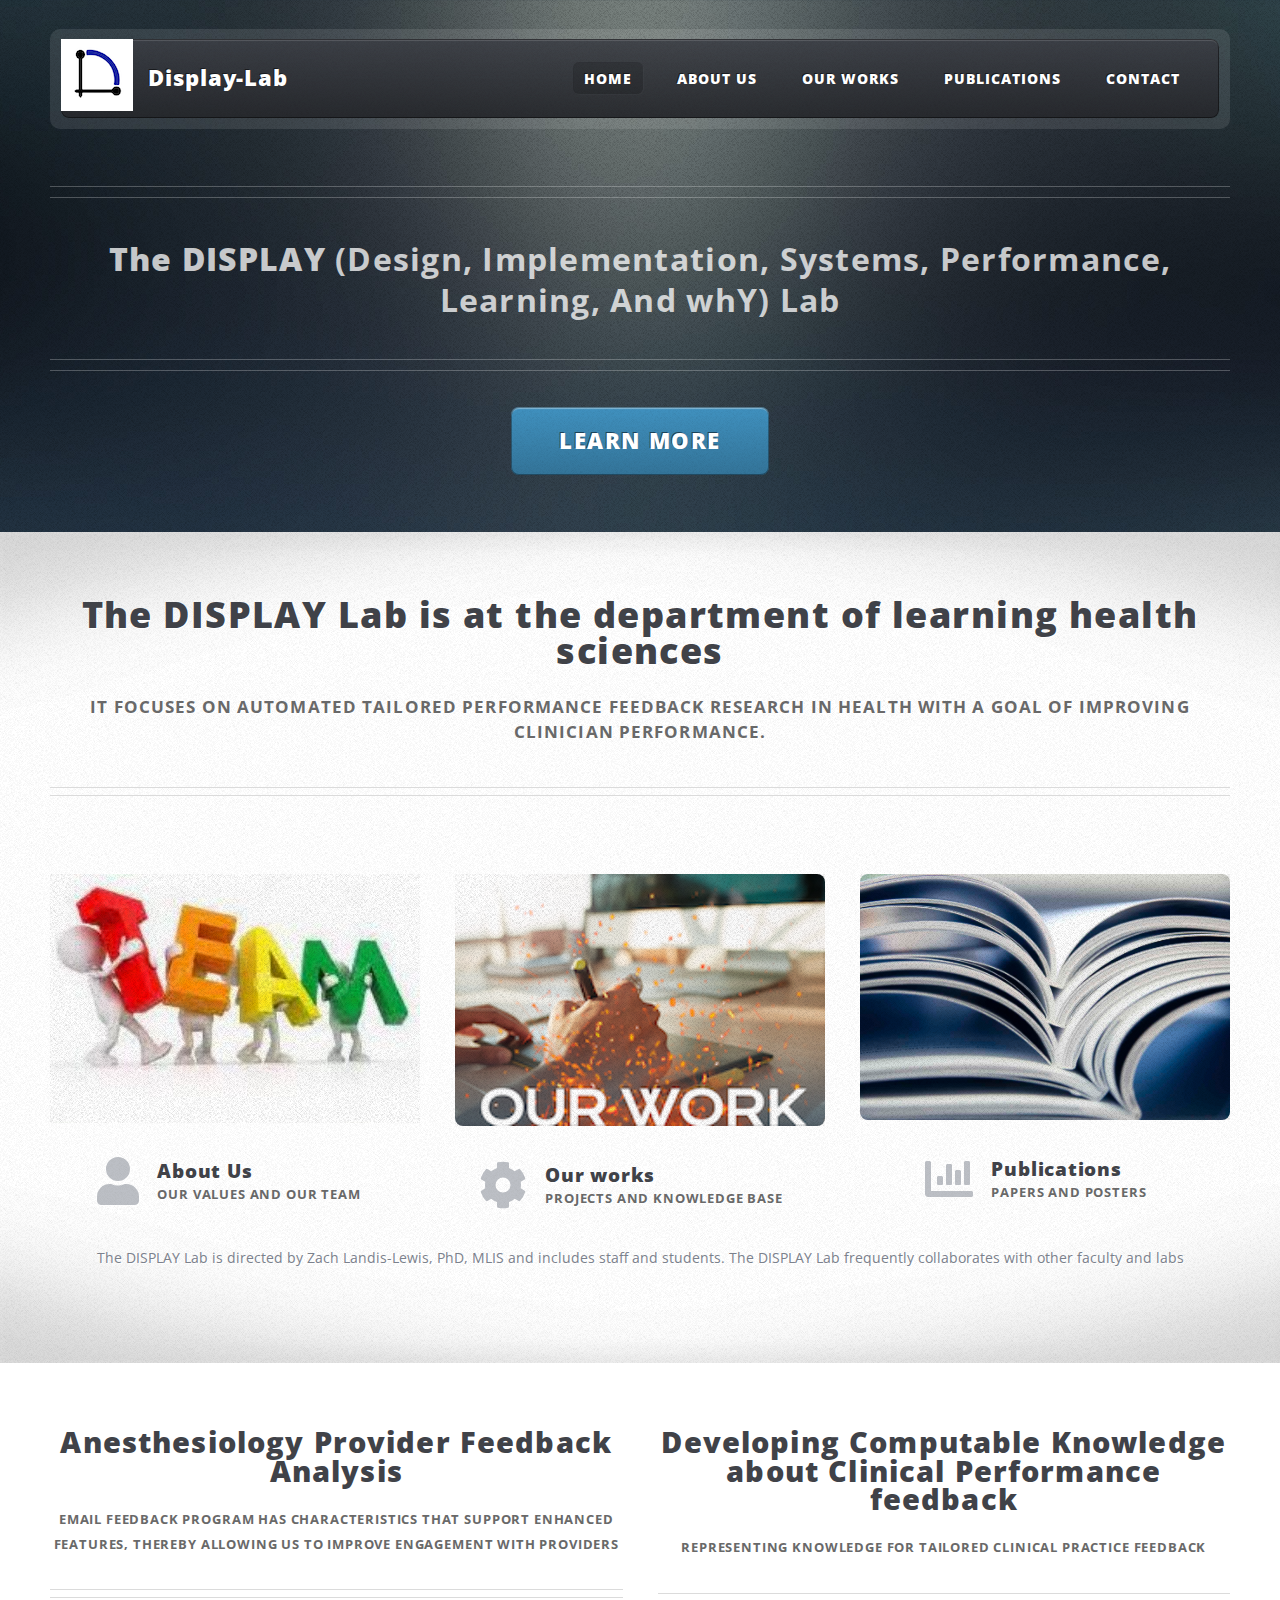
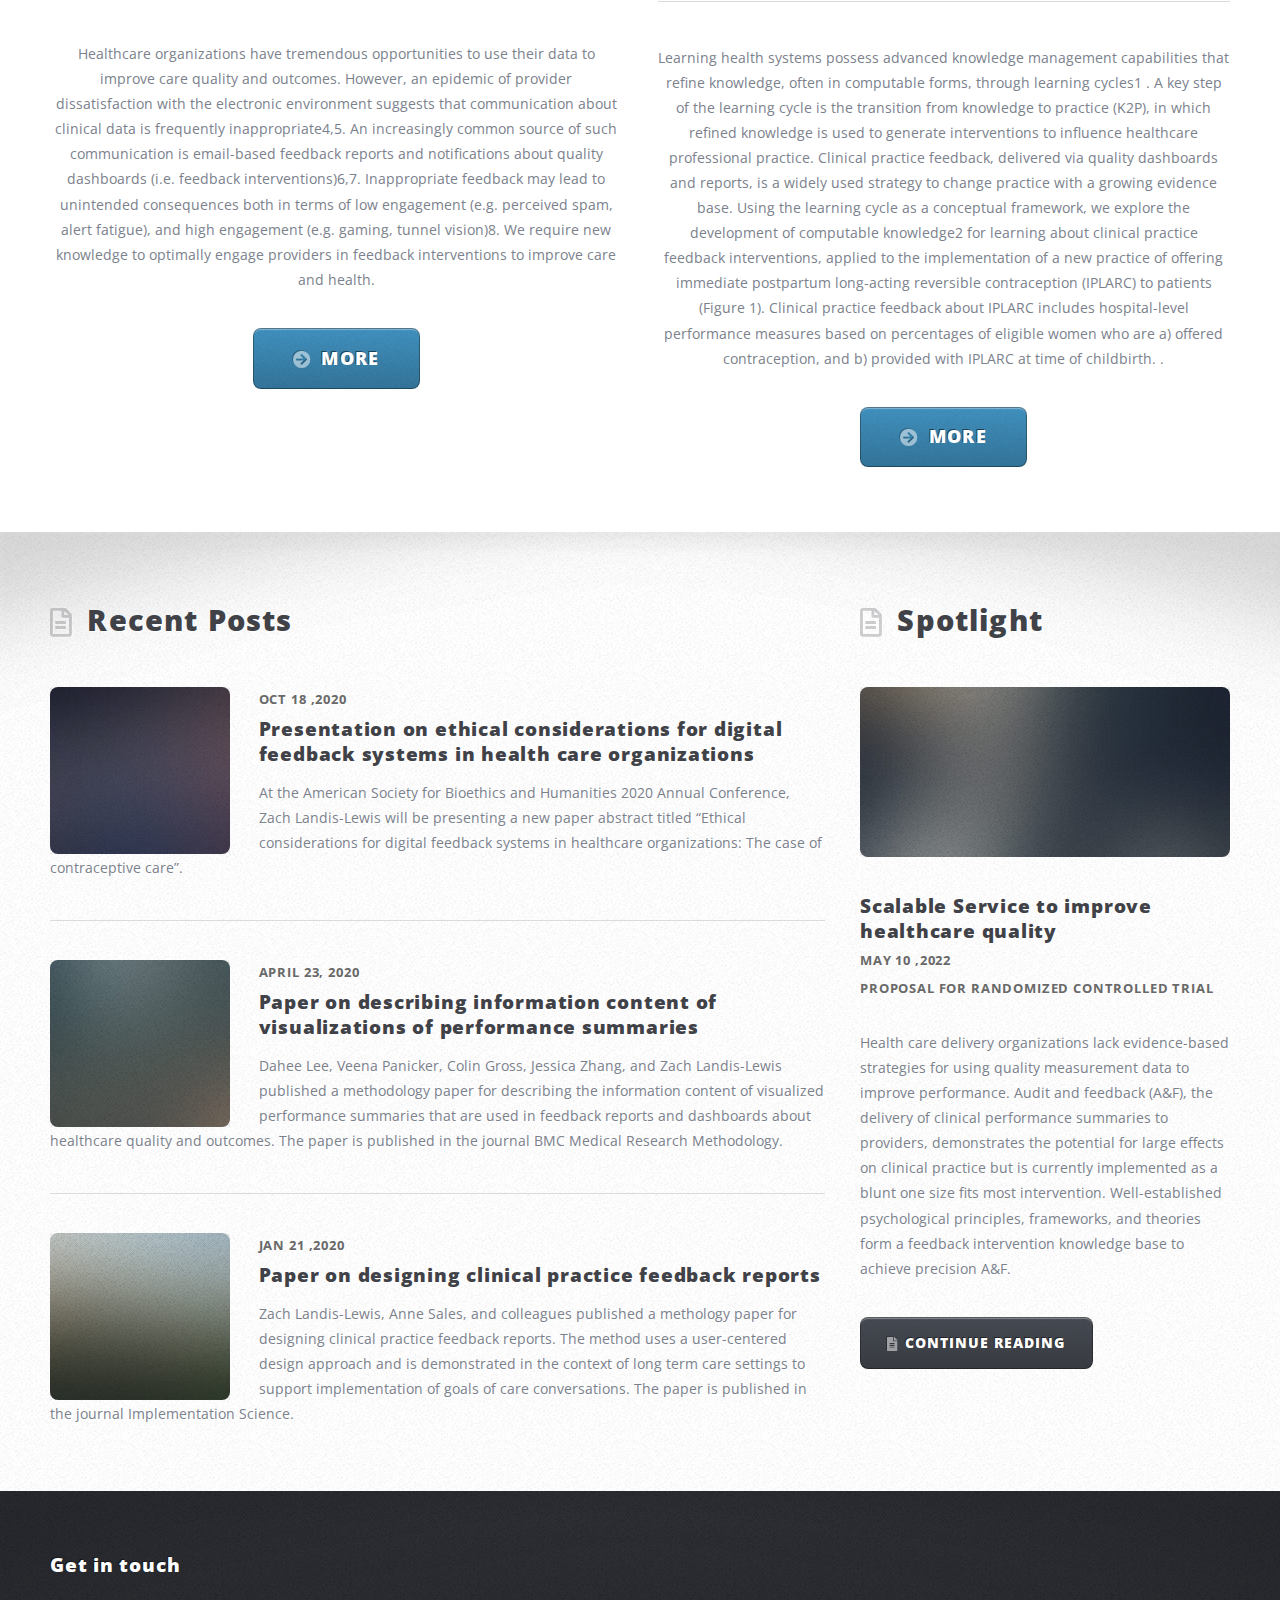
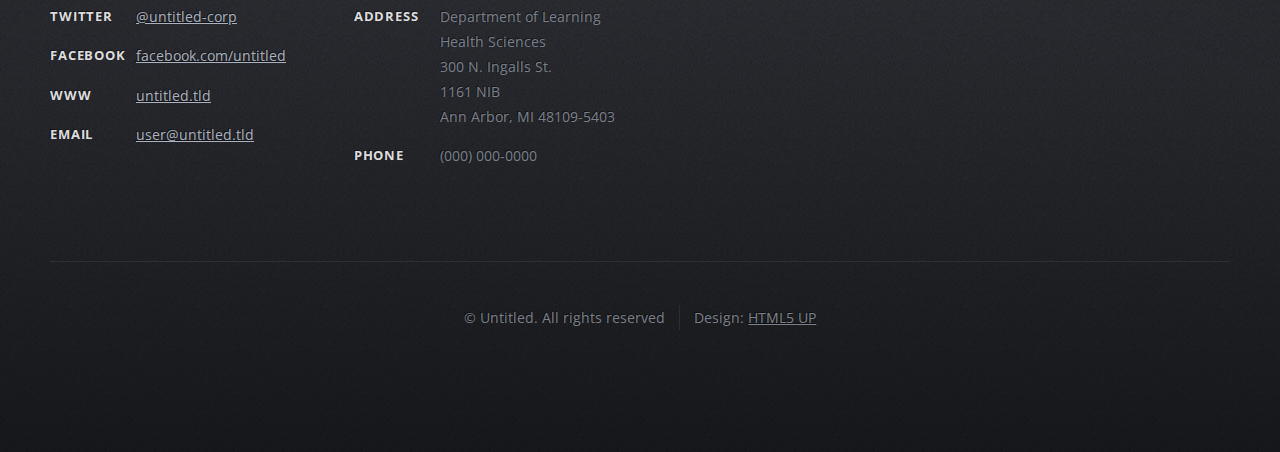
==== commit a942c120: "changes as of 5/20/2022" ====
--- a/index.html
+++ b/index.html
@@ -90,7 +90,7 @@
 										</div>
 										<div class="col-4 col-12-medium">
 											<section>
-												<a href="our_team.html" class="image featured"><img src="images/pic01.jpg" alt="" /></a>
+												<a href="our_team.html" class="image featured"><img src="images/team.jpeg" alt="" /></a>
 												<header class="second icon solid fa-user">
 													<h3>About Us</h3>
 													<p>our values and our team</p>
@@ -99,7 +99,7 @@
 										</div>
 										<div class="col-4 col-12-medium">
 											<section>
-												<a href="projects.html" class="image featured"><img src="images/pic02.jpg" alt="" /></a>
+												<a href="projects.html" class="image featured"><img src="images/our_work.png" alt="" /></a>
 												<header class="second icon solid fa-cog">
 													<h3>Our works</h3>
 													<p>projects and knowledge base</p>
@@ -108,7 +108,7 @@
 										</div>
 										<div class="col-4 col-12-medium">
 											<section>
-												<a href="papers.html" class="image featured"><img src="images/pic03.jpg" alt="" /></a>
+												<a href="papers.html" class="image featured"><img src="images/publications.jpeg" alt="" /></a>
 												<header class="second icon solid fa-chart-bar">
 													<h3>Publications</h3>
 													<p>papers and posters</p>
@@ -134,12 +134,15 @@
 										<div class="col-6 col-12-medium">
 											<section>
 												<header class="major">
-													<h2>Describing Elements of Clinical Performance of Communication</h2>
-													<p>Towards Large scale management of clinical quality dashboard visualizations</p>
-												</header>
-												<p>Health care organizations increasingly depend on business intelligence tools, including “dashboards,” to capture, analyze, and present data on performance metrics. Ideally, dashboards allow users to quickly visualize actionable data to inform and optimize clinical and organizational performance. In reality, dashboards are typically embedded in complex health care organizations with massive data streams and end users with distinct needs. Thus, designing effective dashboards is a challenging task and theoretical underpinnings of health care dashboards are poorly characterized; even the concept of the dashboard remains ill-defined. Researchers, informaticists, clinical managers, and health care administrators will benefit from a clearer understanding of how dashboards have been developed, implemented, and evaluated, and how the design, end user, and context influence their uptake and effectiveness.</p>
+													<h2>Anesthesiology Provider Feedback Analysis</h2>
+													<p> email feedback program has characteristics that support enhanced features, thereby allowing us to improve engagement with providers
+													</p>
+												</header>
+												<p>Healthcare organizations have tremendous opportunities to use their data to improve care quality and outcomes. However, an epidemic of provider dissatisfaction with the electronic environment suggests that communication about clinical data is frequently inappropriate4,5. An increasingly common source of such communication is email-based feedback reports and notifications about quality dashboards (i.e. feedback interventions)6,7. Inappropriate feedback may lead to unintended consequences both in terms of low engagement (e.g. perceived spam, alert fatigue), and high engagement (e.g. gaming, tunnel vision)8. We require new knowledge to optimally engage providers in feedback interventions to improve care and health.
+
+											 </p>
 												<footer>
-													<a href="#" class="button medium icon solid fa-arrow-circle-right">MORE ..</a>
+													<a href="#" class="button medium icon solid fa-arrow-circle-right">MORE</a>
 												</footer>
 											</section>
 										</div>
@@ -169,7 +172,7 @@
 													percentages of eligible women who are a) offered contraception,
 													and b) provided with IPLARC at time of childbirth. .</p>
 												<footer>
-													<a href="#" class="button medium  icon solid fa-arrow-circle-right"">MORE ..</a>
+													<a href="#" class="button medium  icon solid fa-arrow-circle-right"">MORE</a>
 												</footer>
 											</section>
 										</div>
--- a/assets/css/main.css
+++ b/assets/css/main.css
@@ -119,7 +119,7 @@
 		}
 
 	h1, h2, h3, h4, h5, h6 {
-		text-transform: uppercase;
+		
 		font-weight: 800;
 		letter-spacing: 0.04em;
 		color: #404248;
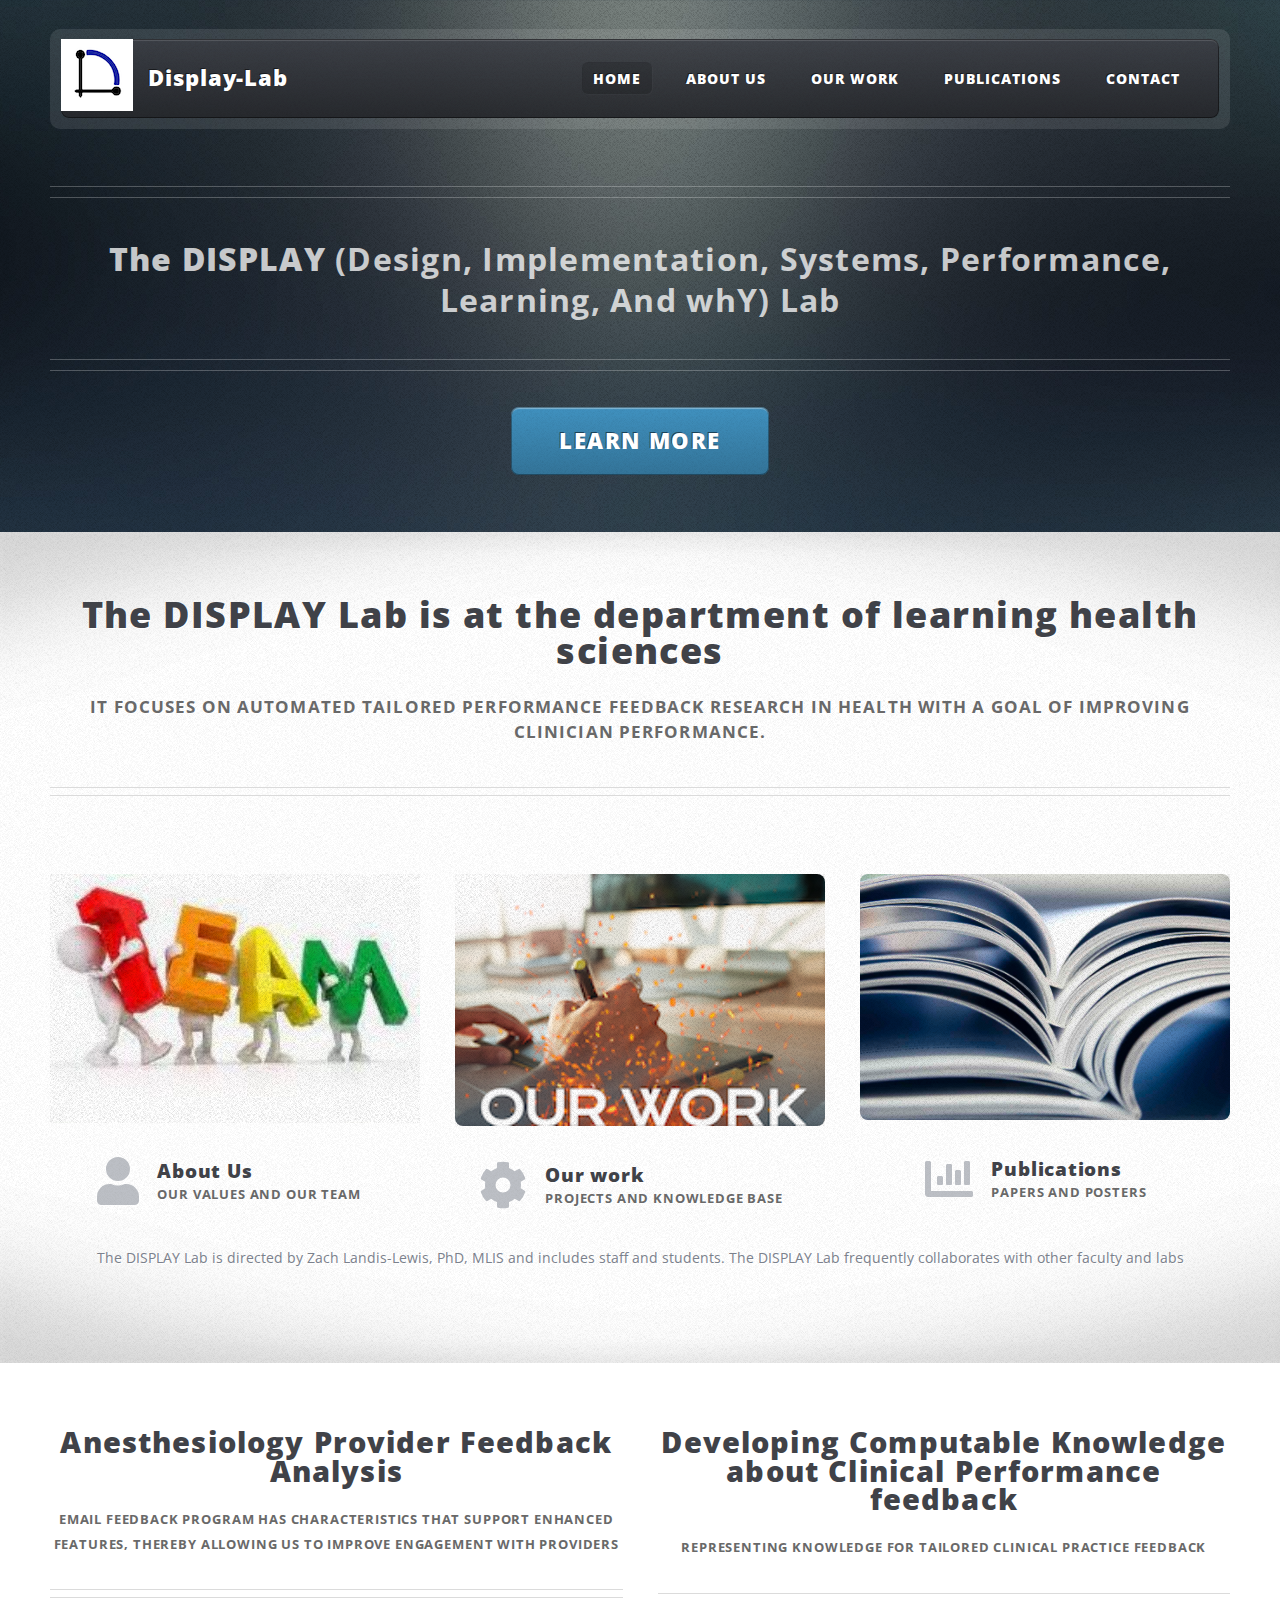
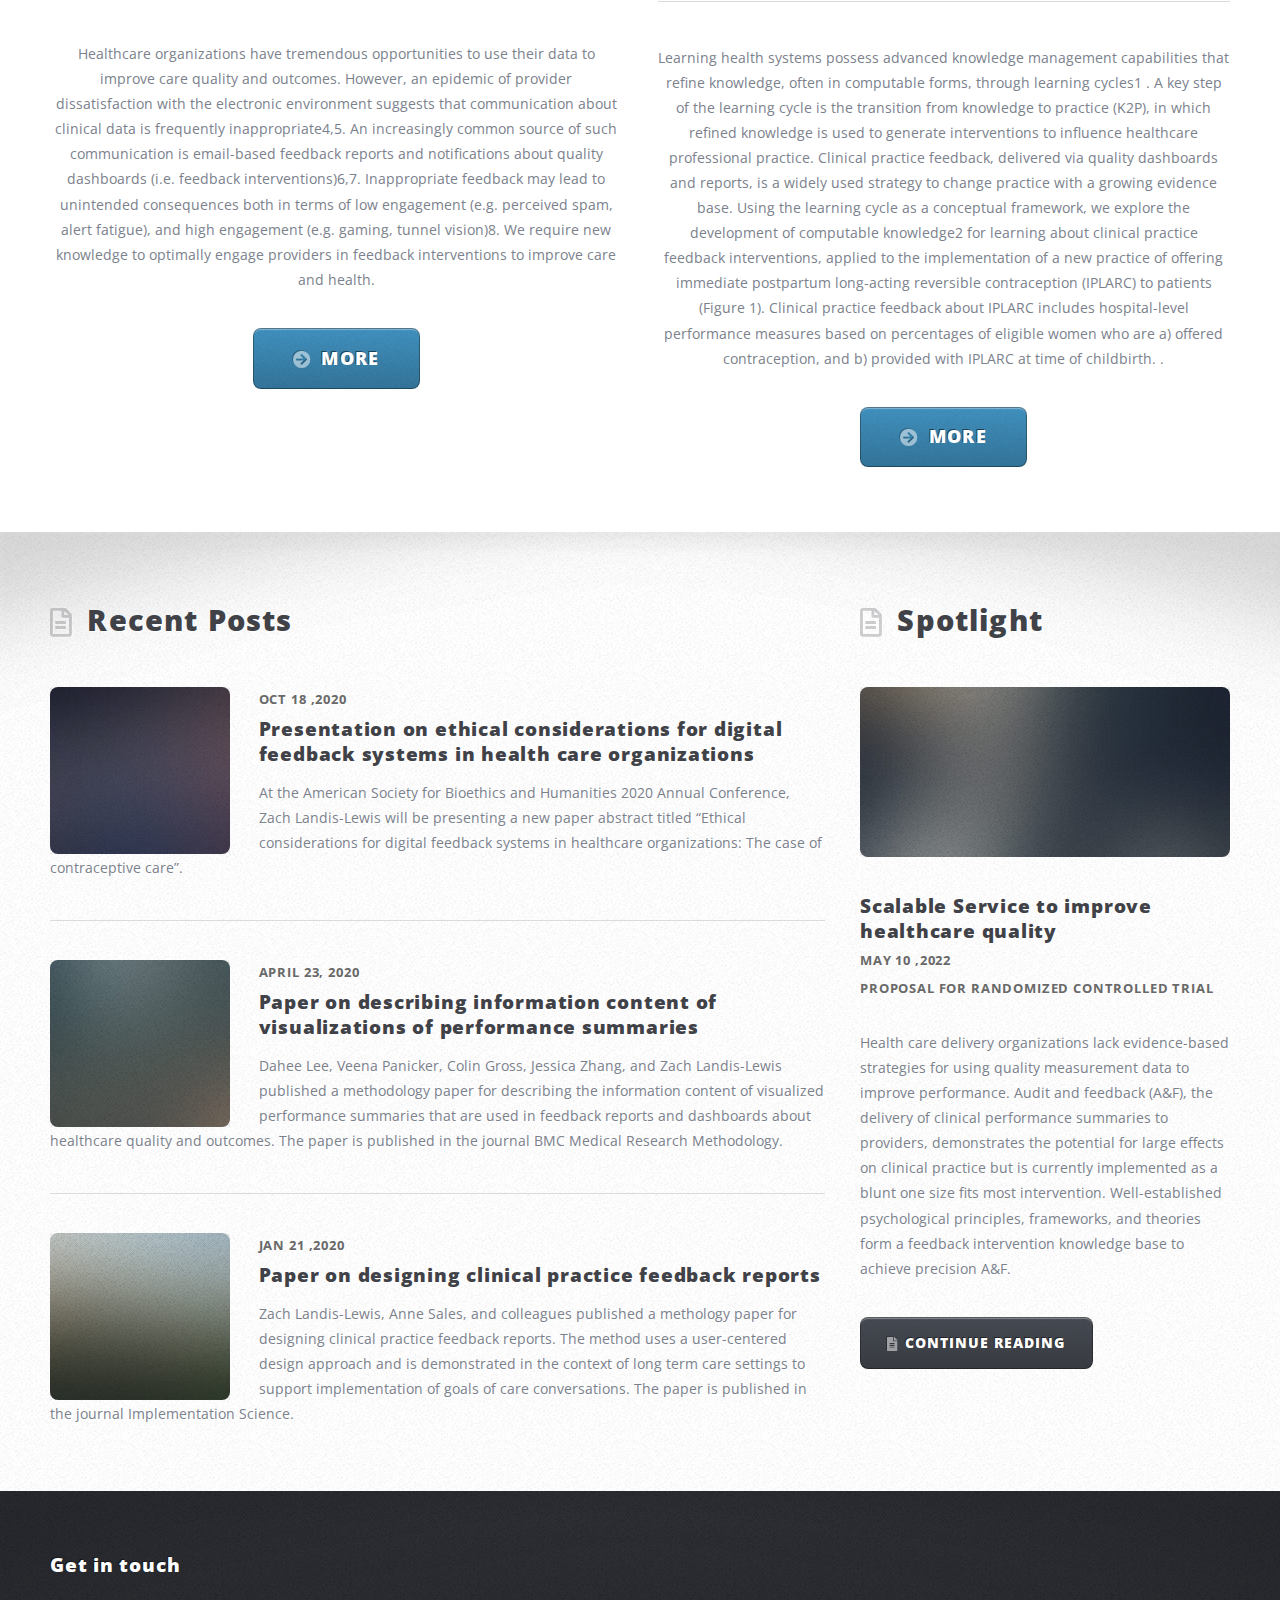
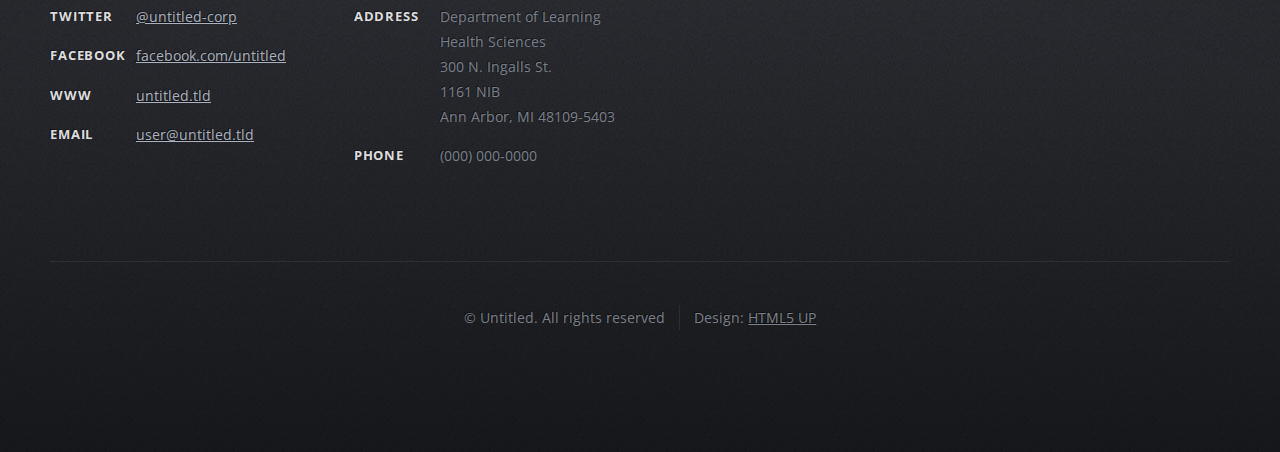
==== commit 55ad8b3d: "changes" ====
--- a/index.html
+++ b/index.html
@@ -40,7 +40,7 @@
 												
 												</li>
 												<li>
-													<a href="#">Our Works</a>
+													<a href="#">Our Work</a>
 													<ul>
 														<li><a href="projects.html">Projects </a></li>
 														<li><a href="knowledgebase.html">Knowledge Base</a></li>
@@ -90,7 +90,7 @@
 										</div>
 										<div class="col-4 col-12-medium">
 											<section>
-												<a href="our_team.html" class="image featured"><img src="images/team.jpeg" alt="" /></a>
+												<a href="our_team.html" class="image featured"><img src="images/team.jpeg" alt="images/team.jpeg" /></a>
 												<header class="second icon solid fa-user">
 													<h3>About Us</h3>
 													<p>our values and our team</p>
@@ -99,16 +99,16 @@
 										</div>
 										<div class="col-4 col-12-medium">
 											<section>
-												<a href="projects.html" class="image featured"><img src="images/our_work.png" alt="" /></a>
+												<a href="projects.html" class="image featured"><img src="images/our_work.png" alt="images/our_work.png" /></a>
 												<header class="second icon solid fa-cog">
-													<h3>Our works</h3>
+													<h3>Our work</h3>
 													<p>projects and knowledge base</p>
 												</header>
 											</section>
 										</div>
 										<div class="col-4 col-12-medium">
 											<section>
-												<a href="papers.html" class="image featured"><img src="images/publications.jpeg" alt="" /></a>
+												<a href="papers.html" class="image featured"><img src="images/publications.jpeg" alt="images/publications.jpeg" /></a>
 												<header class="second icon solid fa-chart-bar">
 													<h3>Publications</h3>
 													<p>papers and posters</p>
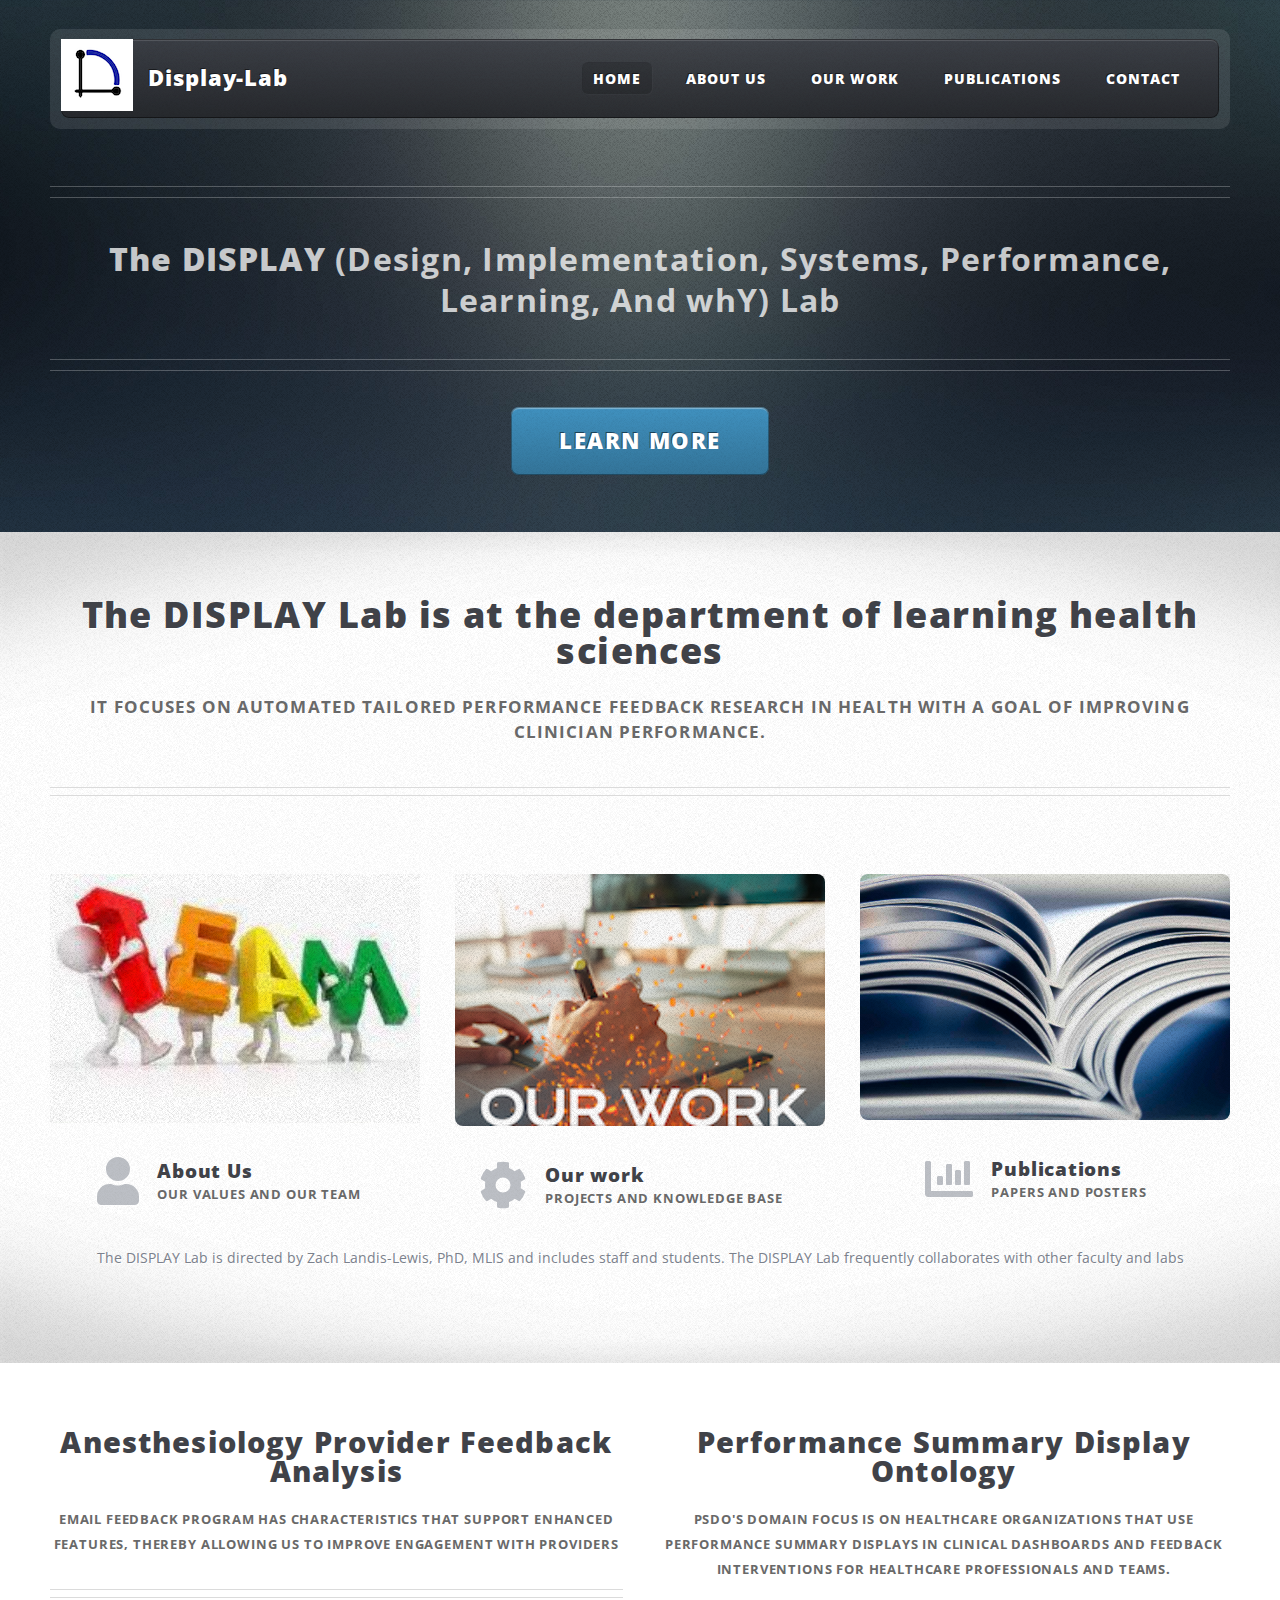
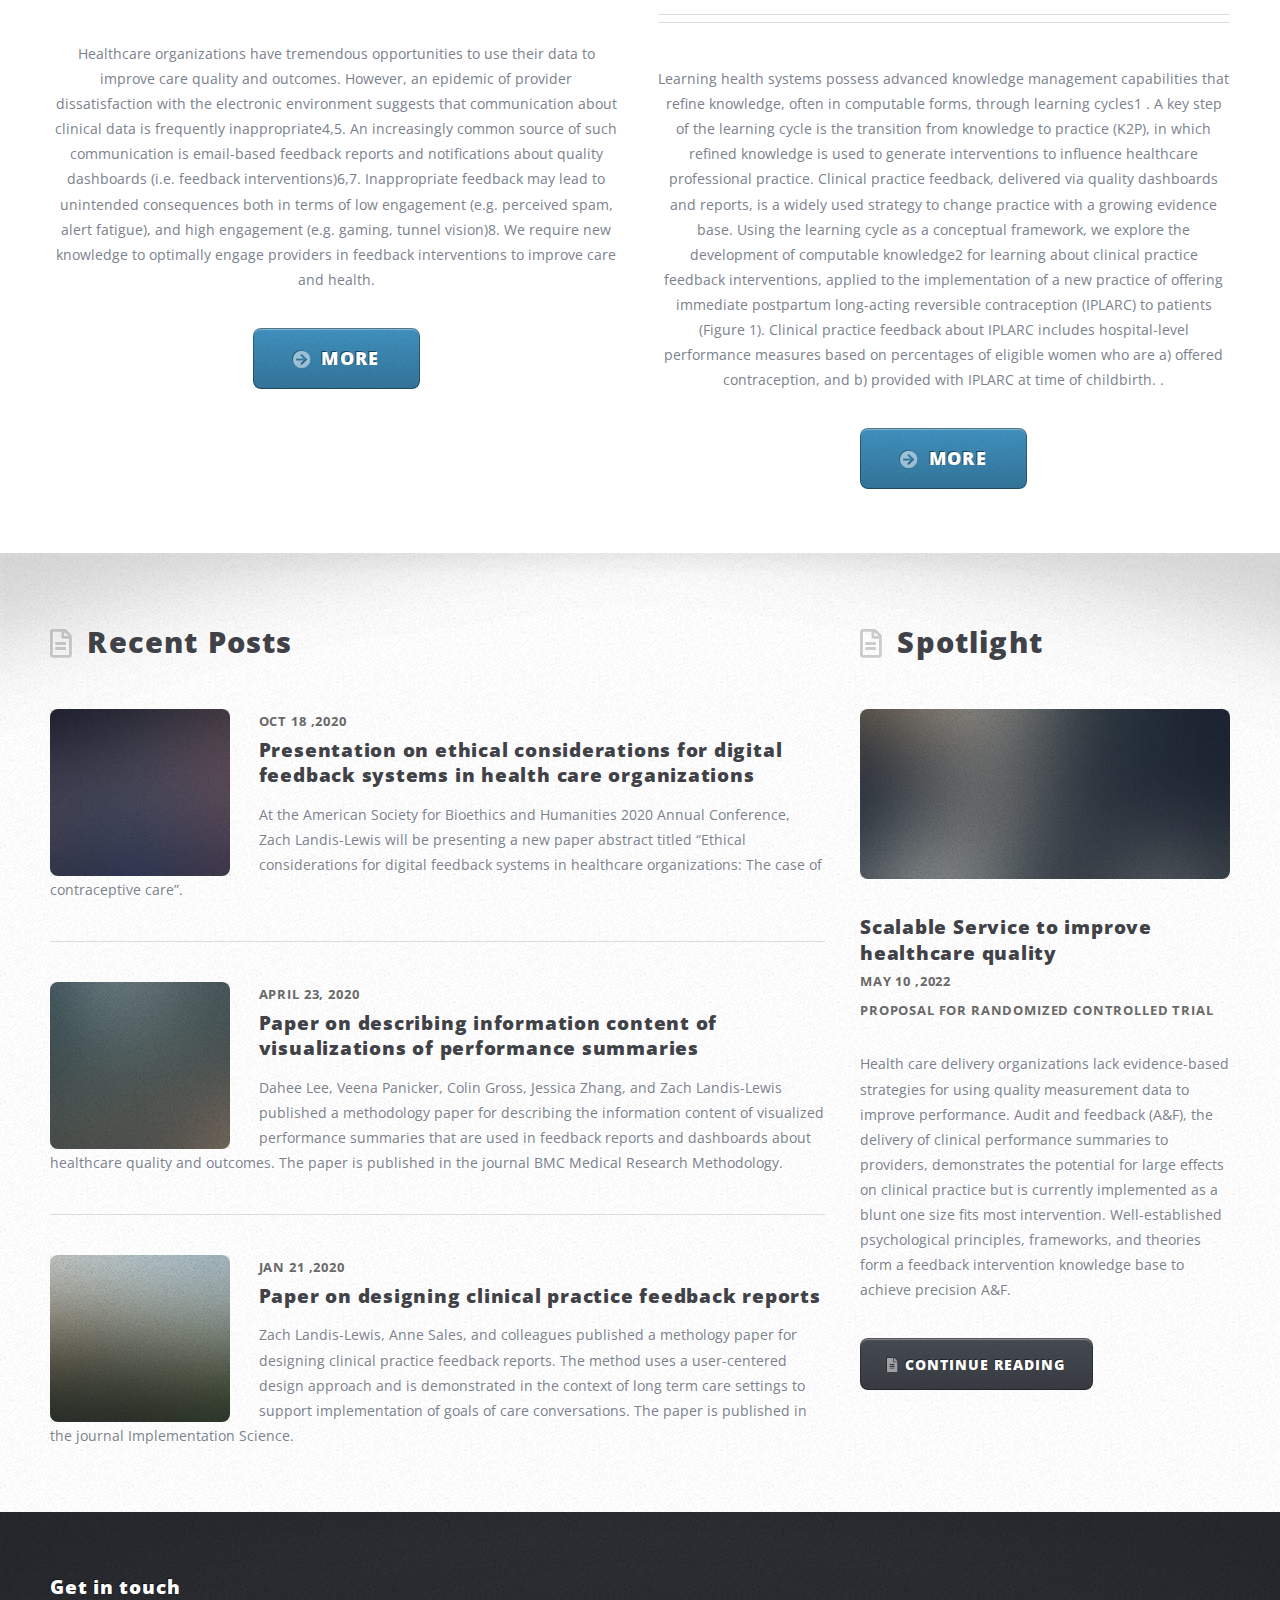
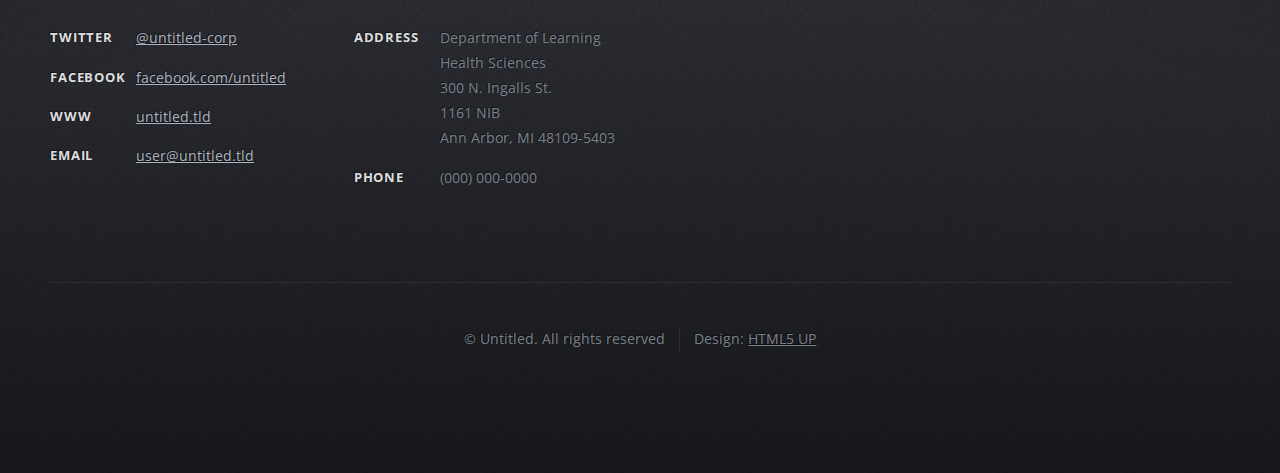
==== commit 4a18e479: "changes" ====
--- a/index.html
+++ b/index.html
@@ -149,8 +149,8 @@
 										<div class="col-6 col-12-medium">
 											<section>
 												<header class="major">
-													<h2>Developing Computable Knowledge about Clinical Performance feedback</h2>
-													<p>Representing Knowledge for tailored clinical practice feedback</p>
+													<h2>Performance Summary Display Ontology </h2>
+													<p> PSDO's domain focus is on healthcare organizations that use performance summary displays in clinical dashboards and feedback interventions for healthcare professionals and teams.</p>
 												</header>
 												<p>Learning health systems possess advanced knowledge
 													management capabilities that refine knowledge, often in
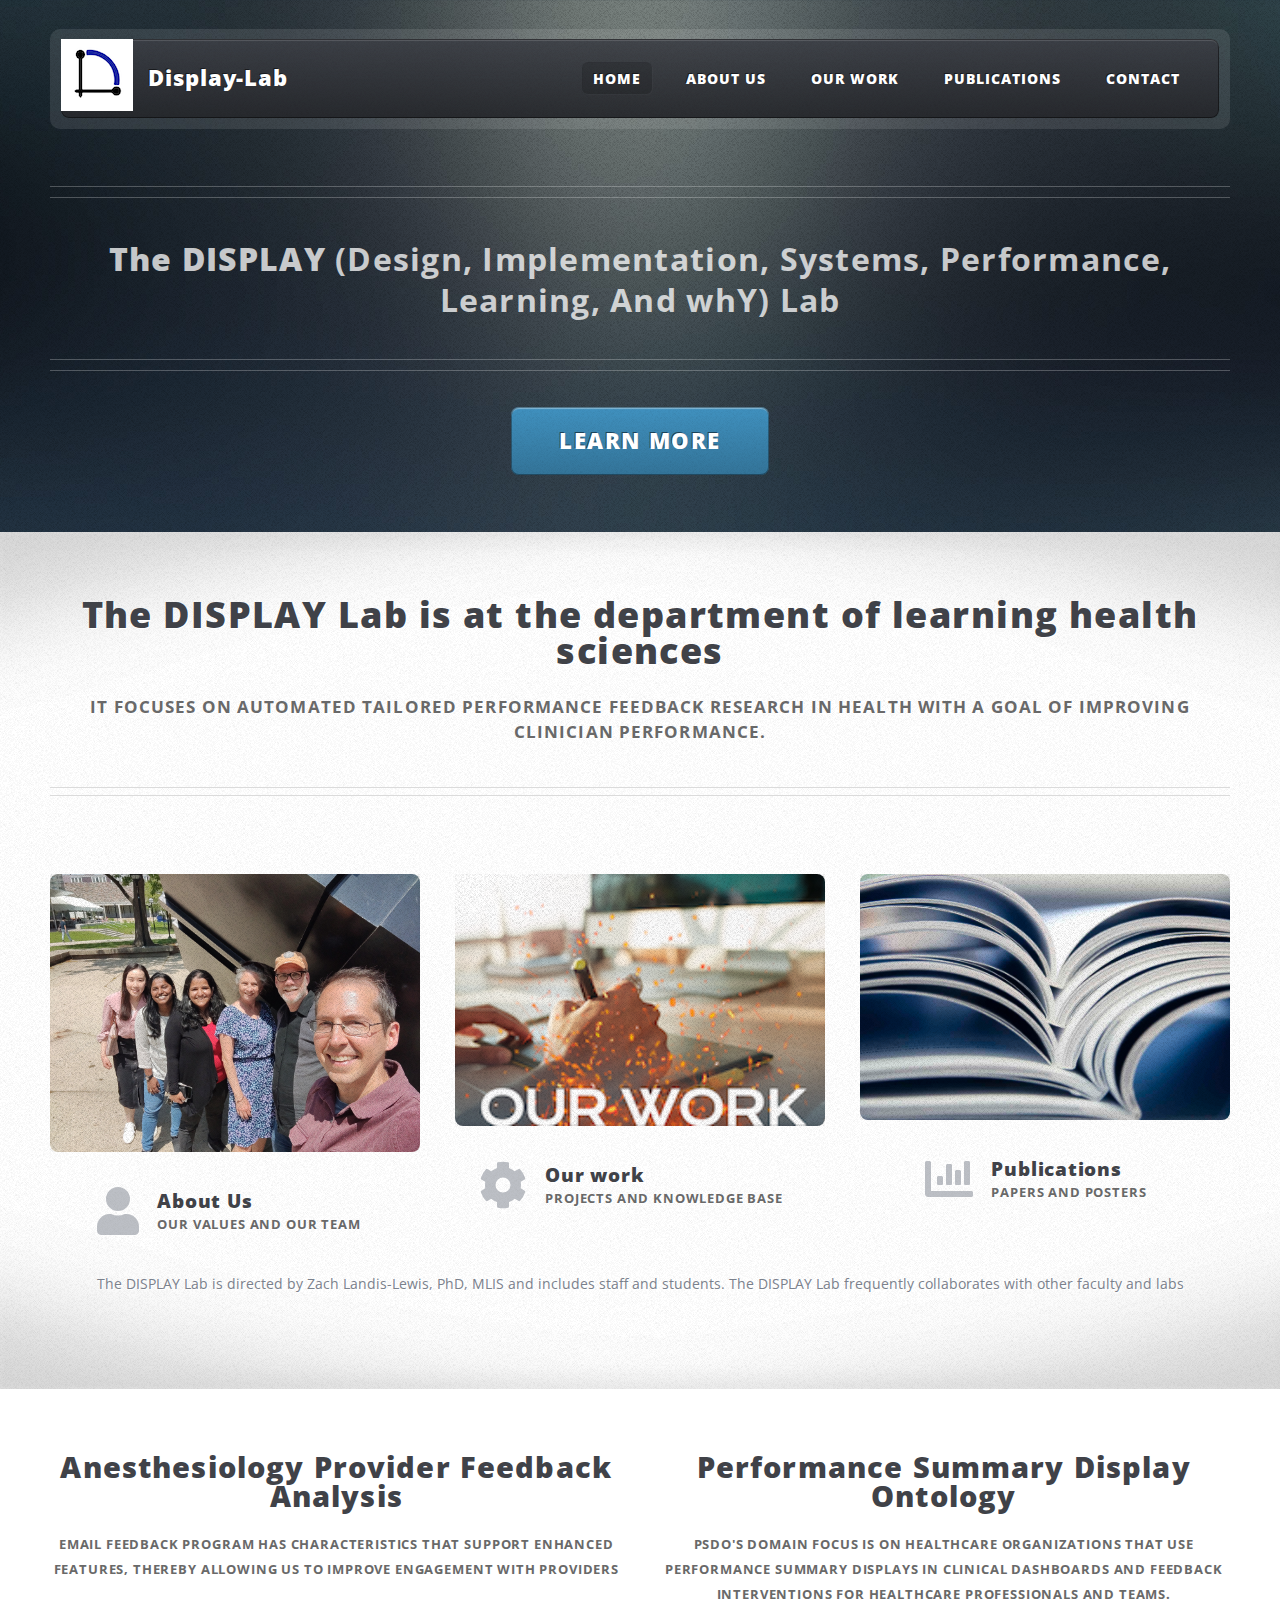
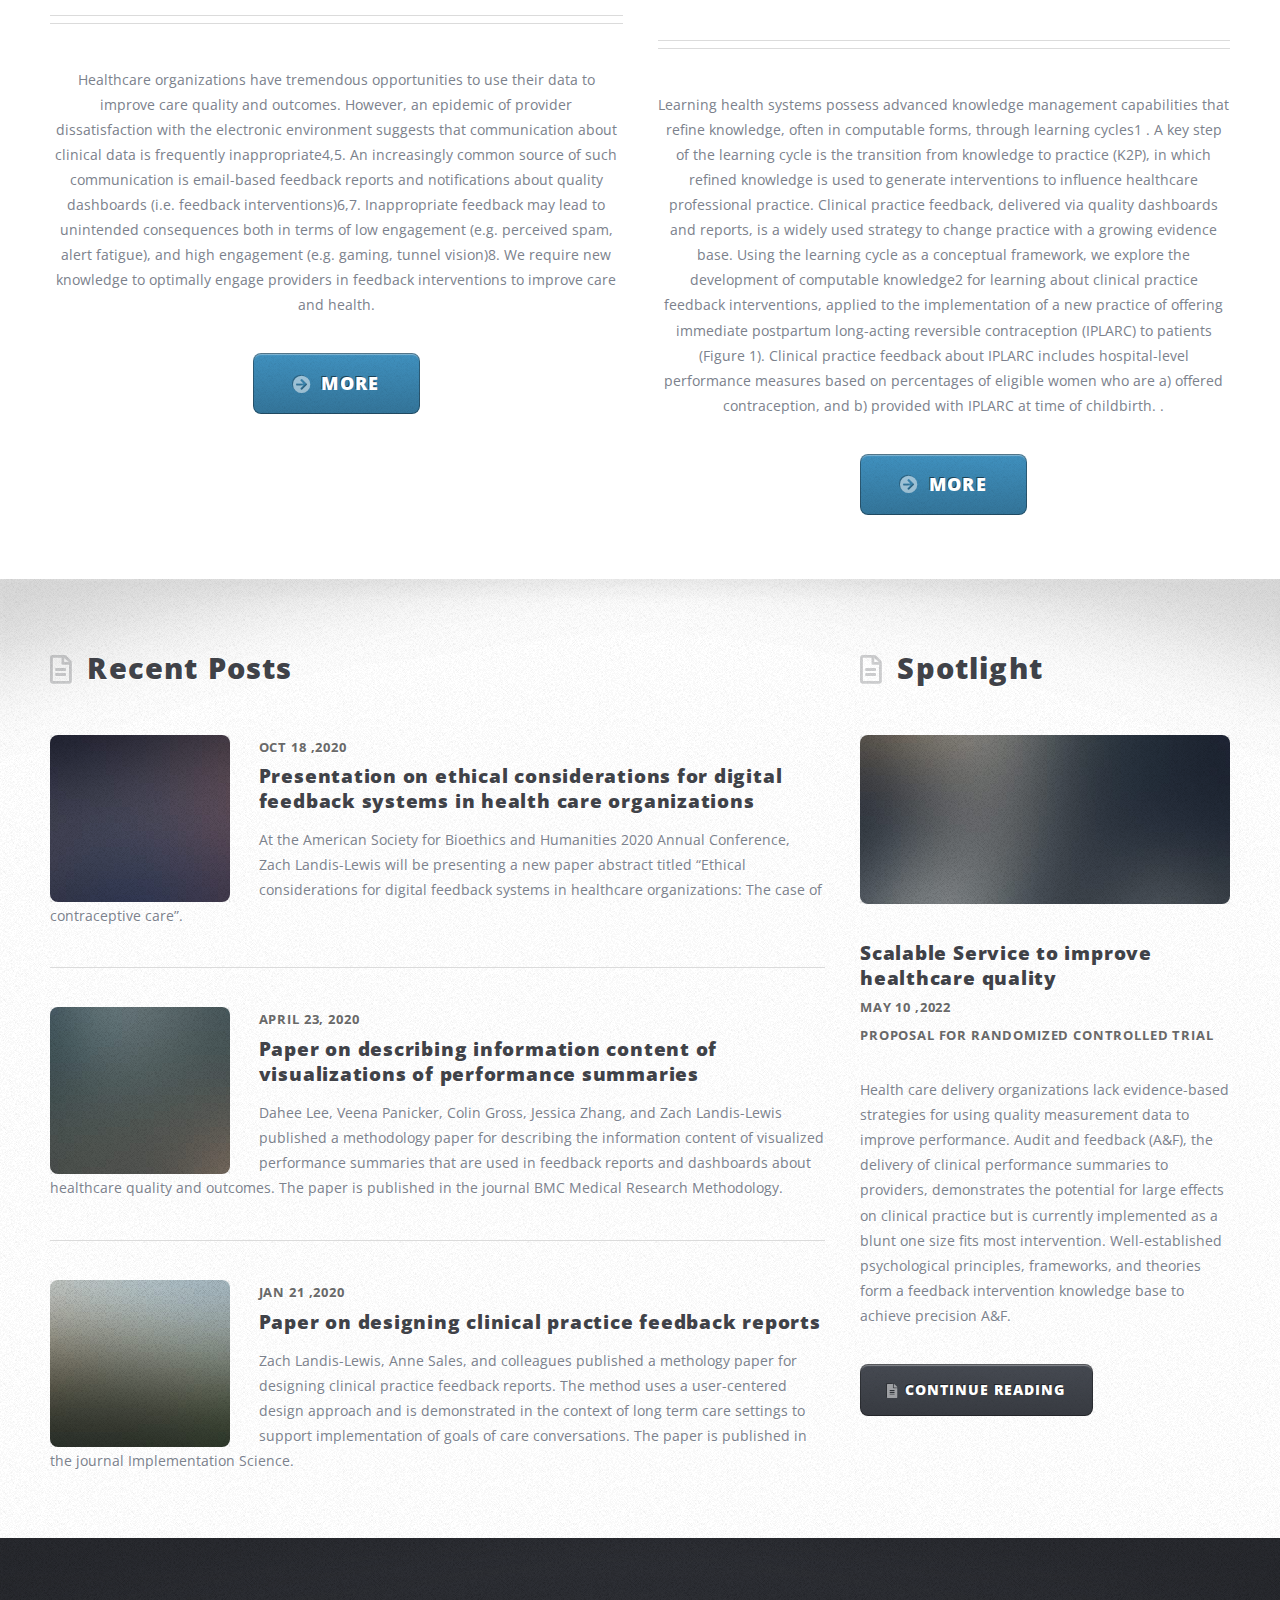
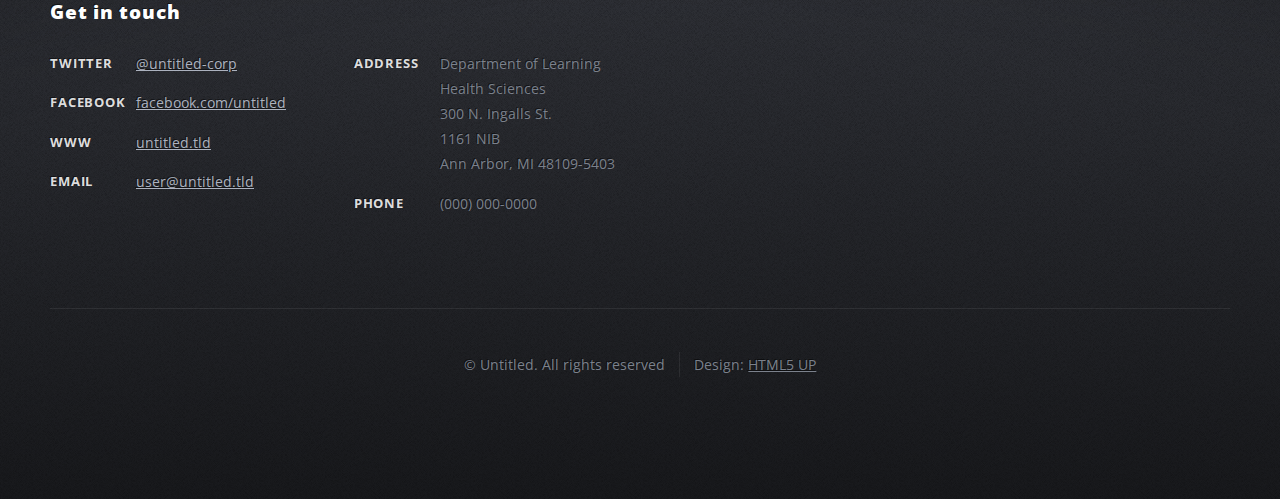
==== commit 49aacb4a: "team pic" ====
--- a/index.html
+++ b/index.html
@@ -90,7 +90,7 @@
 										</div>
 										<div class="col-4 col-12-medium">
 											<section>
-												<a href="our_team.html" class="image featured"><img src="images/team.jpeg" alt="images/team.jpeg" /></a>
+												<a href="our_team.html" class="image featured"><img src="images/team_pic.jpg" alt="images/team.jpeg" /></a>
 												<header class="second icon solid fa-user">
 													<h3>About Us</h3>
 													<p>our values and our team</p>
